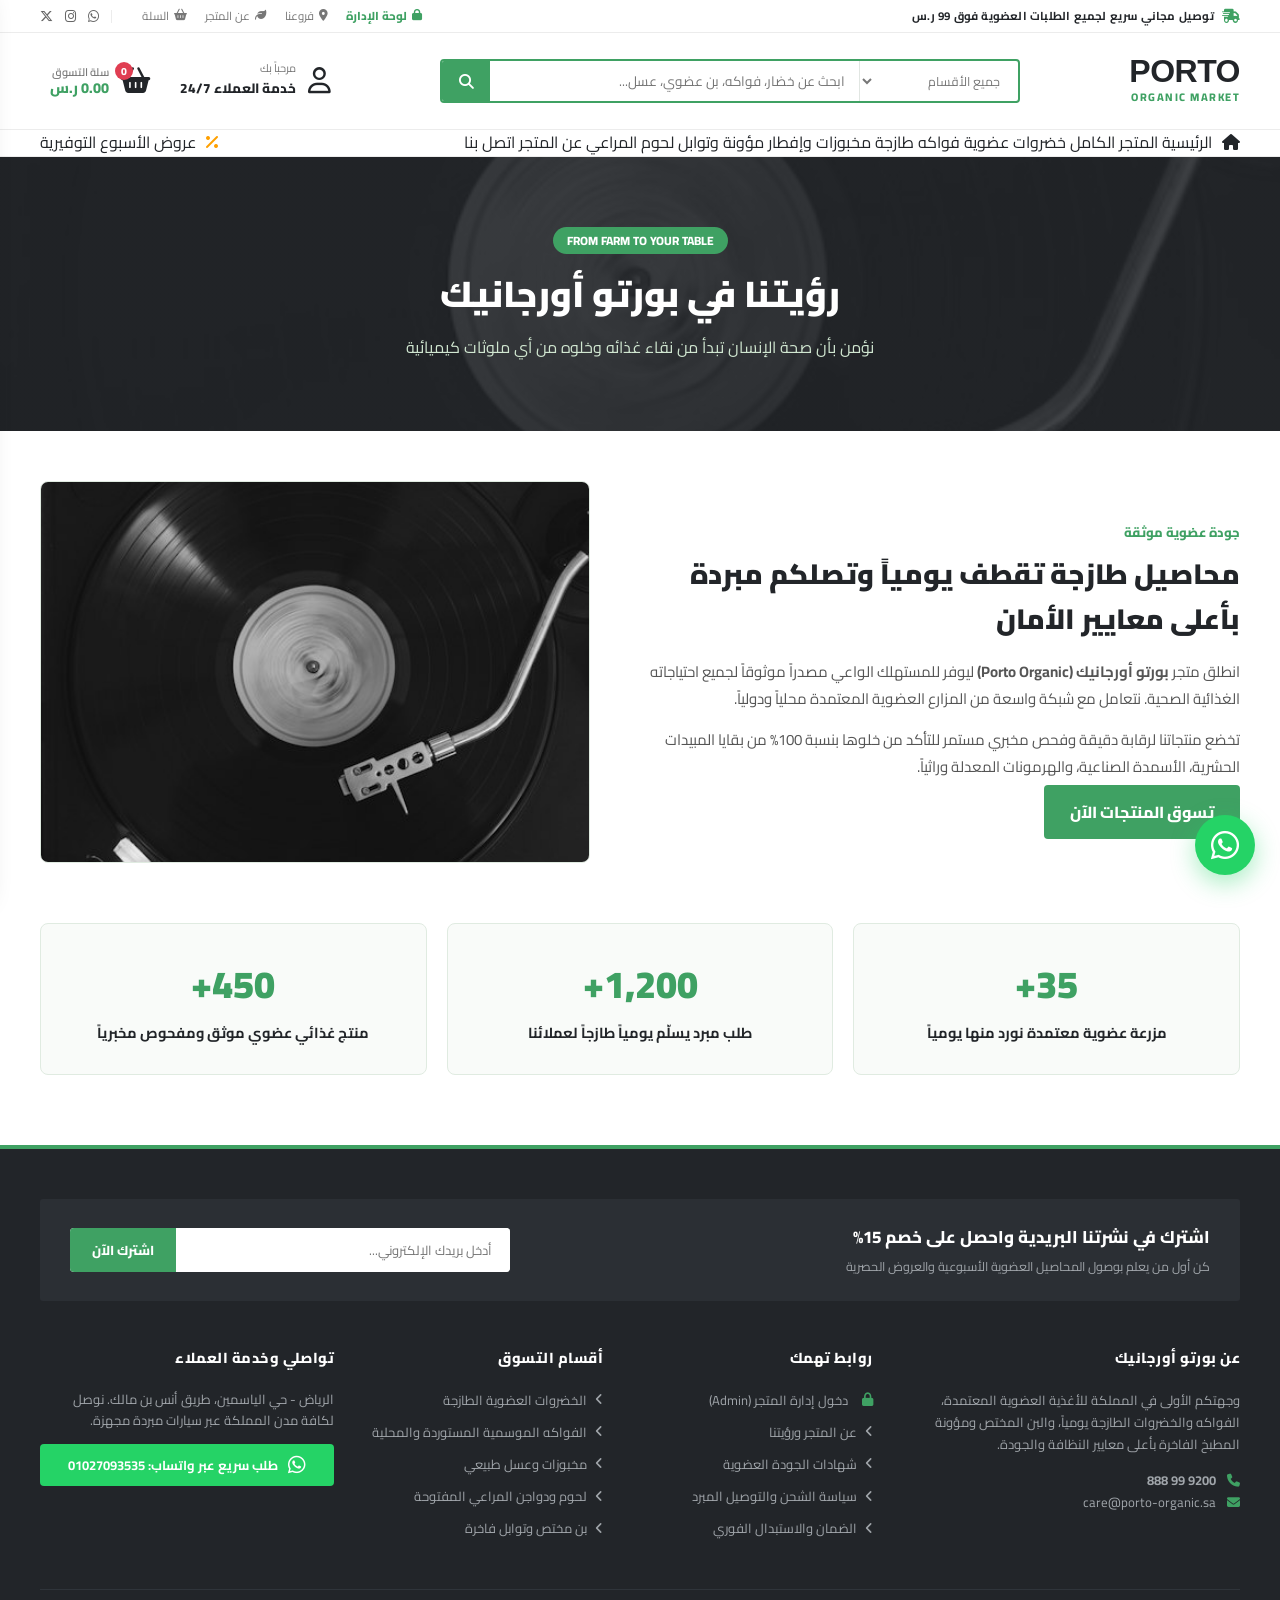
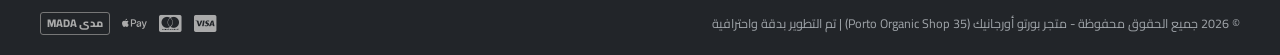
==== about.html @ 47f9bb63 "Initial commit for Porto Organic Food store & comprehensive admin dashboard" ====
<!DOCTYPE html>
<html lang="ar" dir="rtl">
<head>
    <meta charset="UTF-8">
    <meta name="viewport" content="width=device-width, initial-scale=1.0">
    <title>عن بورتو أورجانيك للأغذية الصحية | PORTO ORGANIC</title>
    <link rel="preconnect" href="https://fonts.googleapis.com">
    <link rel="preconnect" href="https://fonts.gstatic.com" crossorigin>
    <link href="https://fonts.googleapis.com/css2?family=Cairo:wght@400;600;700;800;900&display=swap" rel="stylesheet">
    <link rel="stylesheet" href="https://cdnjs.cloudflare.com/ajax/libs/font-awesome/6.5.1/css/all.min.css">
    <link rel="stylesheet" href="css/style.css">
</head>
<body>

    <!-- 1. TOP BAR -->
    <div class="porto-topbar">
        <div class="container">
            <div class="topbar-inner">
                <div class="topbar-msg">
                    <i class="fa-solid fa-truck-fast"></i>
                    <span>توصيل مجاني سريع لجميع الطلبات العضوية فوق 99 ر.س</span>
                </div>
                <div class="topbar-links">
                    <a href="admin/index.html" style="color:#3FA163; font-weight:800;"><i class="fa-solid fa-lock"></i> لوحة الإدارة</a>
                    <a href="contact.html"><i class="fa-solid fa-location-dot"></i> فروعنا</a>
                    <a href="about.html"><i class="fa-solid fa-leaf"></i> عن المتجر</a>
                    <a href="javascript:void(0)" onclick="toggleCartDrawer()"><i class="fa-solid fa-basket-shopping"></i> السلة</a>
                    <div class="topbar-socials">
                        <a href="https://wa.me/201027093535" target="_blank"><i class="fa-brands fa-whatsapp"></i></a>
                        <a href="#"><i class="fa-brands fa-instagram"></i></a>
                        <a href="#"><i class="fa-brands fa-x-twitter"></i></a>
                    </div>
                </div>
            </div>
        </div>
    </div>

    <!-- 2. MAIN HEADER -->
    <header class="porto-header">
        <div class="container">
            <div class="header-inner">
                <a href="index.html" class="header-logo">
                    <div class="logo-text-box">
                        <h1>PORTO</h1>
                        <span>ORGANIC MARKET</span>
                    </div>
                </a>

                <form class="header-search-form" action="shop.html" method="GET">
                    <select class="search-category-select" name="cat">
                        <option value="all">جميع الأقسام</option>
                        <option value="veg">الخضروات العضوية</option>
                        <option value="fruits">الفواكه الطازجة</option>
                        <option value="bakery">المخبوزات والإفطار</option>
                        <option value="cooking">المؤونة وتوابل</option>
                        <option value="meat">لحوم ودواجن المراعي</option>
                    </select>
                    <input type="text" name="q" id="searchInput" class="search-input-field" placeholder="ابحث عن خضار، فواكه، بن عضوي، عسل...">
                    <button type="submit" class="search-submit-btn"><i class="fa-solid fa-magnifying-glass"></i></button>
                </form>

                <div class="header-user-actions">
                    <div class="user-account-box" onclick="showToast('مرحباً بك في بورتو أورجانيك! خدمة العملاء: 9200 99 888')">
                        <i class="fa-regular fa-user"></i>
                        <div class="user-account-text">
                            <span>مرحباً بك</span>
                            <strong>خدمة العملاء 24/7</strong>
                        </div>
                    </div>

                    <div class="header-cart-box" onclick="toggleCartDrawer()" style="cursor:pointer;" title="عرض سلة المشتريات">
                        <div class="cart-icon-wrapper">
                            <i class="fa-solid fa-basket-shopping"></i>
                            <span class="cart-badge-count" id="headerCartCount">0</span>
                        </div>
                        <div class="cart-info-text">
                            <span class="cart-info-label">سلة التسوق</span>
                            <span class="cart-info-total" id="headerCartTotal">0.00 ر.س</span>
                        </div>
                    </div>
                </div>
            </div>
        </div>
    </header>

    <!-- 3. NAVIGATION BAR -->
    <nav class="porto-navbar">
        <div class="container">
            <div class="navbar-inner">
                <div class="nav-links-menu">
                    <a href="index.html" class="nav-item-link "><i class="fa-solid fa-house" style="margin-left:6px;"></i> الرئيسية</a>
                    <a href="shop.html" class="nav-item-link ">المتجر الكامل</a>
                    <a href="category.html?cat=veg" class="nav-item-link ">خضروات عضوية</a>
                    <a href="category.html?cat=fruits" class="nav-item-link ">فواكه طازجة</a>
                    <a href="category.html?cat=bakery" class="nav-item-link ">مخبوزات وإفطار</a>
                    <a href="category.html?cat=cooking" class="nav-item-link ">مؤونة وتوابل</a>
                    <a href="category.html?cat=meat" class="nav-item-link ">لحوم المراعي</a>
                    <a href="about.html" class="nav-item-link active">عن المتجر</a>
                    <a href="contact.html" class="nav-item-link ">اتصل بنا</a>
                </div>

                <div class="nav-special-deal">
                    <a href="shop.html?filter=deals"><i class="fa-solid fa-percent" style="margin-left:6px; color:#FFA000;"></i> عروض الأسبوع التوفيرية</a>
                </div>
            </div>
        </div>
    </nav>


    <section style="background: linear-gradient(rgba(34,37,41,0.85), rgba(34,37,41,0.85)), url('images/banner_fresh.jpg') center/cover; padding: 70px 20px; text-align: center; color: #fff; margin-bottom: 50px;">
        <div class="container">
            <span style="background:var(--porto-primary); color:#fff; padding:4px 14px; border-radius:20px; font-size:12px; font-weight:800; display:inline-block; margin-bottom:12px;">FROM FARM TO YOUR TABLE</span>
            <h1 style="font-size:36px; font-weight:900; margin-bottom:12px;">رؤيتنا في بورتو أورجانيك</h1>
            <p style="font-size:16px; color:#D1E7D1; max-width:700px; margin:0 auto;">نؤمن بأن صحة الإنسان تبدأ من نقاء غذائه وخلوه من أي ملوثات كيميائية</p>
        </div>
    </section>

    <main class="container">
        <div style="display:grid; grid-template-columns:1.1fr 1fr; gap:45px; align-items:center; margin-bottom:60px;">
            <div>
                <span style="color:var(--porto-primary); font-weight:800; font-size:13px;">جودة عضوية موثقة</span>
                <h2 style="font-size:28px; font-weight:900; color:#222529; margin:8px 0 16px;">محاصيل طازجة تقطف يومياً وتصلكم مبردة بأعلى معايير الأمان</h2>
                <p style="font-size:15px; color:#555; line-height:1.8; margin-bottom:14px;">
                    انطلق متجر <strong>بورتو أورجانيك (Porto Organic)</strong> ليوفر للمستهلك الواعي مصدراً موثوقاً لجميع احتياجاته الغذائية الصحية. نتعامل مع شبكة واسعة من المزارع العضوية المعتمدة محلياً ودولياً.
                </p>
                <p style="font-size:15px; color:#555; line-height:1.8; margin-bottom:20px;">
                    تخضع منتجاتنا لرقابة دقيقة وفحص مخبري مستمر للتأكد من خلوها بنسبة 100% من بقايا المبيدات الحشرية، الأسمدة الصناعية، والهرمونات المعدلة وراثياً.
                </p>
                <a href="shop.html" class="btn" style="background:var(--porto-primary); color:#fff; padding:12px 26px; border-radius:4px; font-weight:800; text-decoration:none;">تسوق المنتجات الآن</a>
            </div>
            <div style="border-radius:8px; overflow:hidden; border:1px solid #E0EBE1;">
                <img src="images/banner_fresh.jpg" alt="مزارع عضوية" style="width:100%; height:380px; object-fit:cover;">
            </div>
        </div>

        <div style="display:grid; grid-template-columns:repeat(3, 1fr); gap:20px; margin-bottom:70px;">
            <div style="background:#F9FBF9; border:1px solid #E0EBE1; border-radius:8px; padding:30px 20px; text-align:center;">
                <div style="font-size:38px; font-weight:900; color:var(--porto-primary); margin-bottom:6px;">35+</div>
                <div style="font-size:14.5px; font-weight:700; color:#222529;">مزرعة عضوية معتمدة نورد منها يومياً</div>
            </div>
            <div style="background:#F9FBF9; border:1px solid #E0EBE1; border-radius:8px; padding:30px 20px; text-align:center;">
                <div style="font-size:38px; font-weight:900; color:var(--porto-primary); margin-bottom:6px;">1,200+</div>
                <div style="font-size:14.5px; font-weight:700; color:#222529;">طلب مبرد يسلّم يومياً طازجاً لعملائنا</div>
            </div>
            <div style="background:#F9FBF9; border:1px solid #E0EBE1; border-radius:8px; padding:30px 20px; text-align:center;">
                <div style="font-size:38px; font-weight:900; color:var(--porto-primary); margin-bottom:6px;">450+</div>
                <div style="font-size:14.5px; font-weight:700; color:#222529;">منتج غذائي عضوي موثق ومفحوص مخبرياً</div>
            </div>
        </div>
    </main>


    <!-- 13. COMPREHENSIVE ORGANIC FOOTER -->
    <footer class="porto-footer" id="footer">
        <div class="container">
            <div class="footer-newsletter-bar">
                <div class="newsletter-text-box">
                    <h4>اشترك في نشرتنا البريدية واحصل على خصم 15%</h4>
                    <p>كن أول من يعلم بوصول المحاصيل العضوية الأسبوعية والعروض الحصرية</p>
                </div>
                <form class="newsletter-form-box" onsubmit="event.preventDefault(); subscribeNewsletter();">
                    <input type="email" id="newsletterEmail" class="newsletter-input-field" placeholder="أدخل بريدك الإلكتروني..." required>
                    <button type="submit" class="newsletter-submit-btn">اشترك الآن</button>
                </form>
            </div>

            <div class="footer-cols-grid">
                <div class="footer-col">
                    <h5>عن بورتو أورجانيك</h5>
                    <p style="margin-bottom:14px; color:#A0A5AA; line-height:1.7;">
                        وجهتكم الأولى في المملكة للأغذية العضوية المعتمدة، الفواكه والخضروات الطازجة يومياً، والبن المختص ومؤونة المطبخ الفاخرة بأعلى معايير النظافة والجودة.
                    </p>
                    <p><i class="fa-solid fa-phone" style="color:var(--porto-primary); margin-left:8px;"></i> <strong>9200 99 888</strong></p>
                    <p><i class="fa-solid fa-envelope" style="color:var(--porto-primary); margin-left:8px;"></i> care@porto-organic.sa</p>
                </div>

                <div class="footer-col">
                    <h5>روابط تهمك</h5>
                    <ul class="footer-links-list">
                        <li><a href="admin/index.html"><i class="fa-solid fa-lock" style="color:var(--porto-primary); margin-left:6px;"></i> دخول إدارة المتجر (Admin)</a></li>
                        <li><a href="about.html"><i class="fa-solid fa-angle-left"></i> عن المتجر ورؤيتنا</a></li>
                        <li><a href="about.html"><i class="fa-solid fa-angle-left"></i> شهادات الجودة العضوية</a></li>
                        <li><a href="contact.html"><i class="fa-solid fa-angle-left"></i> سياسة الشحن والتوصيل المبرد</a></li>
                        <li><a href="contact.html"><i class="fa-solid fa-angle-left"></i> الضمان والاستبدال الفوري</a></li>
                    </ul>
                </div>

                <div class="footer-col">
                    <h5>أقسام التسوق</h5>
                    <ul class="footer-links-list">
                        <li><a href="category.html?cat=veg"><i class="fa-solid fa-angle-left"></i> الخضروات العضوية الطازجة</a></li>
                        <li><a href="category.html?cat=fruits"><i class="fa-solid fa-angle-left"></i> الفواكه الموسمية المستوردة والمحلية</a></li>
                        <li><a href="category.html?cat=bakery"><i class="fa-solid fa-angle-left"></i> مخبوزات وعسل طبيعي</a></li>
                        <li><a href="category.html?cat=meat"><i class="fa-solid fa-angle-left"></i> لحوم ودواجن المراعي المفتوحة</a></li>
                        <li><a href="category.html?cat=cooking"><i class="fa-solid fa-angle-left"></i> بن مختص وتوابل فاخرة</a></li>
                    </ul>
                </div>

                <div class="footer-col">
                    <h5>تواصلي وخدمة العملاء</h5>
                    <p style="color:#A0A5AA; margin-bottom:14px; line-height:1.6;">الرياض - حي الياسمين، طريق أنس بن مالك. نوصل لكافة مدن المملكة عبر سيارات مبردة مجهزة.</p>
                    <div style="display:flex; flex-direction:column; gap:8px; margin-bottom:18px;">
                        <a href="https://wa.me/201027093535" target="_blank" style="background:#25D366; padding:10px 14px; border-radius:4px; display:flex; align-items:center; justify-content:center; gap:10px; color:#FFF; font-weight:700; text-decoration:none;">
                            <i class="fa-brands fa-whatsapp" style="font-size:20px;"></i>
                            <span>طلب سريع عبر واتساب: 01027093535</span>
                        </a>
                    </div>
                </div>
            </div>

            <div class="footer-bottom-bar">
                <p>© 2026 جميع الحقوق محفوظة - متجر بورتو أورجانيك (Porto Organic Shop 35) | تم التطوير بدقة واحترافية</p>
                <div style="display:flex; align-items:center; gap:12px; font-size:20px; color:#AAA;">
                    <i class="fa-brands fa-cc-visa" title="Visa"></i>
                    <i class="fa-brands fa-cc-mastercard" title="Mastercard"></i>
                    <i class="fa-brands fa-apple-pay" title="Apple Pay"></i>
                    <span style="font-size:11px; font-weight:800; border:1px solid #777; padding:1px 6px; border-radius:3px;">مدى MADA</span>
                </div>
            </div>
        </div>
    </footer>

    <!-- CART SLIDE-OUT DRAWER -->
    <div class="cart-drawer-overlay" id="drawerOverlay" onclick="toggleCartDrawer()"></div>
    <div class="cart-drawer-panel" id="cartDrawer">
        <div class="drawer-header">
            <h3><i class="fa-solid fa-basket-shopping" style="color:var(--porto-primary);"></i> سلة المشتريات العضوية (<span id="drawerItemsCount">0</span>)</h3>
            <button class="drawer-close-btn" onclick="toggleCartDrawer()"><i class="fa-solid fa-xmark"></i></button>
        </div>
        <div class="drawer-items-list" id="drawerItemsList"></div>
        <div class="drawer-footer-checkout">
            <div class="drawer-subtotal-box">
                <span>المجموع الفرعي:</span>
                <strong id="drawerSubtotal" style="color:var(--porto-primary); font-size:18px;">0.00 ر.س</strong>
            </div>
            <div style="font-size:12px; color:#2E7D32; background:#E8F5E9; padding:6px 10px; border-radius:4px; margin-bottom:12px; display:flex; align-items:center; gap:6px;">
                <i class="fa-solid fa-snowflake"></i>
                <span>توصيل مبرد يضمن الحفاظ على الطزاجة 100%</span>
            </div>
            <button onclick="proceedOrganicWhatsAppCheckout()" class="btn-checkout-submit" style="width:100%; background:#25D366; color:#fff; border:none; padding:12px; border-radius:4px; font-weight:800; font-size:15px; cursor:pointer; display:flex; align-items:center; justify-content:center; gap:8px;">
                <i class="fa-brands fa-whatsapp" style="font-size:20px;"></i>
                <span>إتمام الطلب عبر واتساب</span>
            </button>
            <button onclick="toggleCartDrawer()" style="width:100%; background:none; border:1px solid #CCC; color:#555; padding:8px; border-radius:4px; font-weight:700; font-size:13px; margin-top:8px; cursor:pointer;">
                متابعة التسوق
            </button>
        </div>
    </div>

    <!-- Floating WhatsApp -->
    <a href="https://wa.me/201027093535" target="_blank" class="furn-floating-whatsapp" style="position:fixed; bottom:25px; right:25px; width:60px; height:60px; background:#25D366; color:#fff; border-radius:50%; display:flex; align-items:center; justify-content:center; font-size:32px; box-shadow:0 8px 25px rgba(37,211,102,0.4); z-index:9999; text-decoration:none;" title="تواصل معنا عبر واتساب">
        <i class="fa-brands fa-whatsapp"></i>
    </a>

    <script src="js/store.js"></script>

</body>
</html>
---- css/style.css ----
:root {

            --porto-primary: #3FA163;          /* Porto 35 Signature Organic Green */

            --porto-primary-hover: #328350;

            --porto-secondary: #222529;        /* Dark Charcoal Slate */

            --porto-dark: #1E2124;

            --porto-accent: #E03E52;           /* Red discount badge & This Week border */

            --porto-badge-hot: #3FA163;        /* Fresh green badge */

            --bg-sage: #E5ECE9;                /* Porto 35 Signature Hero Background */

            --bg-light: #F4F6F5;               /* Clean grocery soft background */

            --bg-surface: #FFFFFF;

            --border-color: #E7ECE8;

            --border-dark: #2A2E33;

            --text-main: #222529;

            --text-muted: #777777;

            --text-light: #999999;

            --shadow-sm: 0 2px 8px rgba(0, 0, 0, 0.05);

            --shadow-md: 0 6px 20px rgba(0, 0, 0, 0.08);

            --shadow-lg: 0 12px 35px rgba(0, 0, 0, 0.12);

            --radius-sm: 3px;

            --radius-md: 6px;

            --radius-lg: 10px;

            --transition: all 0.25s ease-in-out;

        }



        *, *::before, *::after {

            box-sizing: border-box;

            margin: 0;

            padding: 0;

            -webkit-tap-highlight-color: transparent;

        }



        html, body {

            width: 100%;

            max-width: 100vw;

            overflow-x: hidden !important;

            position: relative;

        }



        body {

            font-family: 'Cairo', 'Poppins', -apple-system, BlinkMacSystemFont, "Segoe UI", Roboto, sans-serif;

            background-color: #FFFFFF;

            color: var(--text-main);

            direction: rtl;

            text-align: right;

            line-height: 1.6;

            padding-bottom: 60px;

        }



        @media (min-width: 992px) {

            body {

                padding-bottom: 0;

            }

        }



        a {

            color: inherit;

            text-decoration: none;

            transition: var(--transition);

        }



        ul {

            list-style: none;

        }



        img {

            max-width: 100%;

            height: auto;

            display: block;

        }



        button, input, select {

            font-family: inherit;

        }



        .container {

            width: 100%;

            max-width: 1240px;

            margin: 0 auto;

            padding: 0 20px;

        }



        /* ----------------------------------------------------

           1. TOP BAR (Porto Shop 35)

        ---------------------------------------------------- */

        .porto-topbar {

            background-color: #FFFFFF;

            border-bottom: 1px solid #ECECEC;

            font-size: 11.5px;

            color: var(--text-muted);

            padding: 7px 0;

        }



        .topbar-inner {

            display: flex;

            align-items: center;

            justify-content: space-between;

        }



        .topbar-msg {

            font-weight: 700;

            color: var(--text-main);

            display: flex;

            align-items: center;

            gap: 8px;

            letter-spacing: 0.2px;

        }



        .topbar-msg i {

            color: var(--porto-primary);

            font-size: 14px;

        }



        .topbar-links {

            display: flex;

            align-items: center;

            gap: 18px;

        }



        .topbar-links a {

            display: flex;

            align-items: center;

            gap: 5px;

            color: var(--text-muted);

        }



        .topbar-links a:hover {

            color: var(--porto-primary);

        }



        .topbar-socials {

            display: flex;

            align-items: center;

            gap: 12px;

            margin-right: 12px;

            padding-right: 12px;

            border-right: 1px solid #ECECEC;

        }



        .topbar-socials a {

            color: #666;

            font-size: 13px;

        }



        .topbar-socials a:hover {

            color: var(--porto-primary);

        }



        /* ----------------------------------------------------

           2. MAIN HEADER (Search, Logo, Cart Drawer)

        ---------------------------------------------------- */

        .porto-header {

            background-color: #FFFFFF;

            padding: 22px 0;

            position: relative;

        }



        .header-inner {

            display: flex;

            align-items: center;

            justify-content: space-between;

            gap: 25px;

        }



        .header-logo {

            display: flex;

            align-items: center;

            gap: 10px;

            text-decoration: none;

        }



        .logo-text-box h1 {

            font-family: 'Poppins', sans-serif;

            font-size: 32px;

            font-weight: 900;

            color: var(--porto-secondary);

            line-height: 1;

            letter-spacing: -0.5px;

        }



        .logo-text-box span {

            font-size: 11px;

            font-weight: 800;

            color: var(--porto-primary);

            text-transform: uppercase;

            letter-spacing: 1.5px;

            display: block;

            margin-top: 2px;

        }



        /* Search Form (Pill with Green Outline & Green Submit) */

        .header-search-form {

            flex: 1;

            max-width: 580px;

            display: flex;

            align-items: center;

            border: 2px solid var(--porto-primary);

            border-radius: 4px;

            overflow: hidden;

            background: #FFFFFF;

            height: 44px;

        }



        .search-category-select {

            border: none;

            background: transparent;

            padding: 0 14px;

            font-size: 12.5px;

            color: var(--text-muted);

            outline: none;

            cursor: pointer;

            border-left: 1px solid #E1E6E2;

            height: 100%;

        }



        .search-input-field {

            flex: 1;

            border: none;

            outline: none;

            padding: 0 14px;

            font-size: 13.5px;

            color: var(--text-main);

            height: 100%;

        }



        .search-submit-btn {

            background-color: var(--porto-primary);

            border: none;

            outline: none;

            color: #FFFFFF;

            width: 48px;

            height: 100%;

            cursor: pointer;

            display: flex;

            align-items: center;

            justify-content: center;

            font-size: 15px;

            transition: var(--transition);

        }



        .search-submit-btn:hover {

            background-color: var(--porto-primary-hover);

        }



        .header-user-actions {

            display: flex;

            align-items: center;

            gap: 20px;

        }



        .user-account-box {

            display: flex;

            align-items: center;

            gap: 12px;

            text-align: right;

            cursor: pointer;

        }



        .user-account-box i {

            font-size: 26px;

            color: var(--porto-secondary);

        }



        .user-account-text span {

            display: block;

            font-size: 11px;

            color: var(--text-muted);

            line-height: 1.2;

        }



        .user-account-text strong {

            font-size: 13.5px;

            font-weight: 800;

            color: var(--porto-secondary);

        }



        .header-cart-box {

            display: flex;

            align-items: center;

            gap: 12px;

            cursor: pointer;

            padding: 6px 10px;

            border-radius: 6px;

            transition: var(--transition);

        }



        .header-cart-box:hover {

            background-color: #F8FAF9;

        }



        .cart-icon-wrapper {

            position: relative;

            display: flex;

            align-items: center;

            justify-content: center;

        }



        .cart-icon-wrapper i {

            font-size: 26px;

            color: var(--porto-secondary);

        }



        .cart-badge-count {

            position: absolute;

            top: -6px;

            left: -6px;

            background: var(--porto-accent);

            color: #FFFFFF;

            font-size: 10.5px;

            font-weight: 800;

            min-width: 18px;

            height: 18px;

            border-radius: 9px;

            display: flex;

            align-items: center;

            justify-content: center;

            padding: 0 4px;

            line-height: 1;

        }



        .cart-info-text {

            display: flex;

            flex-direction: column;

            text-align: right;

            line-height: 1.2;

        }



        .cart-info-label {

            font-size: 11px;

            color: var(--text-muted);

            font-weight: 600;

        }



        .cart-info-total {

            font-size: 14.5px;

            font-weight: 800;

            color: var(--porto-primary);

            font-family: 'Poppins', 'Cairo', sans-serif;

        }



        /* ----------------------------------------------------

           3. NAVIGATION BAR (Porto Shop 35)

        ---------------------------------------------------- */

        .porto-navbar {

            background-color: #FFFFFF;

            border-top: 1px solid #ECECEC;

            border-bottom: 1px solid #ECECEC;

            position: relative;

            z-index: 100;

        }



        .navbar-inner {

            display: flex;

            align-items: center;

            justify-content: space-between;

        }



        /* All Departments Dropdown Button */

        .dept-dropdown-wrapper {

            position: relative;

        }



        .dept-btn {

            background-color: var(--porto-primary);

            color: #FFFFFF;

            padding: 13px 22px;

            font-weight: 800;

            font-size: 14px;

            display: flex;

            align-items: center;

            gap: 12px;

            cursor: pointer;

            border: none;

            outline: none;

            transition: var(--transition);

        }



        .dept-btn:hover {

            background-color: var(--porto-primary-hover);

        }



        .dept-btn i.fa-bars {

            font-size: 16px;

        }



        .dept-menu {

            position: absolute;

            top: 100%;

            right: 0;

            width: 250px;

            background: #FFFFFF;

            border: 1px solid #E5E5E5;

            box-shadow: 0 10px 25px rgba(0,0,0,0.1);

            display: none;

            flex-direction: column;

            z-index: 200;

        }



        .dept-dropdown-wrapper:hover .dept-menu {

            display: flex;

        }



        .dept-menu a {

            display: flex;

            align-items: center;

            justify-content: space-between;

            padding: 11px 18px;

            font-size: 13.5px;

            font-weight: 700;

            color: var(--porto-secondary);

            border-bottom: 1px solid #F5F5F5;

        }



        .dept-menu a:hover {

            background-color: #F8FAF9;

            color: var(--porto-primary);

            padding-right: 22px;

        }



        .nav-links-list {

            display: flex;

            align-items: center;

            gap: 28px;

        }



        .nav-links-list a {

            font-size: 13.5px;

            font-weight: 700;

            color: var(--porto-secondary);

            padding: 14px 0;

            display: inline-block;

            position: relative;

        }



        .nav-links-list a:hover,

        .nav-links-list a.active {

            color: var(--porto-primary);

        }



        .special-offers-link {

            display: flex;

            align-items: center;

            gap: 8px;

            font-weight: 800;

            font-size: 13.5px;

            color: var(--porto-secondary);

            padding: 14px 0;

        }



        .special-offers-link i {

            color: var(--porto-primary);

            font-size: 17px;

        }



        .special-offers-link:hover {

            color: var(--porto-primary);

        }



        /* ----------------------------------------------------

           4. HERO BANNER (Block 1 - Sage Background & Organic Coffee)

        ---------------------------------------------------- */

        .porto-hero-section {

            background-color: var(--bg-sage);

            position: relative;

            overflow: hidden;

            padding: 50px 0 60px;

        }



        .hero-inner {

            display: flex;

            align-items: center;

            justify-content: space-between;

            gap: 40px;

        }



        .hero-content-col {

            flex: 1;

            max-width: 580px;

            z-index: 2;

        }



        .hero-badge-pill {

            display: inline-flex;

            align-items: center;

            gap: 6px;

            background: rgba(63, 161, 99, 0.15);

            color: var(--porto-primary);

            padding: 6px 14px;

            border-radius: 20px;

            font-size: 12px;

            font-weight: 800;

            text-transform: uppercase;

            letter-spacing: 0.5px;

            margin-bottom: 18px;

        }



        .hero-title {

            font-size: 46px;

            font-weight: 900;

            color: var(--porto-secondary);

            line-height: 1.15;

            margin-bottom: 16px;

        }



        .hero-title span {

            color: var(--porto-primary);

        }



        .hero-subtitle {

            font-size: 16px;

            color: #555555;

            line-height: 1.6;

            margin-bottom: 28px;

        }



        .hero-cta-group {

            display: flex;

            align-items: center;

            gap: 16px;

            flex-wrap: wrap;

        }



        .hero-price-badge {

            background-color: var(--porto-accent);

            color: #FFFFFF;

            padding: 8px 18px;

            border-radius: var(--radius-sm);

            display: inline-flex;

            flex-direction: column;

            justify-content: center;

            box-shadow: 0 4px 14px rgba(224, 62, 82, 0.35);

        }



        .hero-price-badge .price-label {

            font-size: 10px;

            font-weight: 700;

            text-transform: uppercase;

            letter-spacing: 0.8px;

            line-height: 1;

            opacity: 0.9;

        }



        .hero-price-badge .price-val {

            font-size: 22px;

            font-weight: 900;

            font-family: 'Poppins', 'Cairo', sans-serif;

            line-height: 1.2;

        }



        .hero-btn-shop {

            background-color: var(--porto-primary);

            color: #FFFFFF;

            padding: 13px 30px;

            font-size: 14px;

            font-weight: 800;

            letter-spacing: 0.5px;

            border-radius: var(--radius-sm);

            display: inline-flex;

            align-items: center;

            gap: 10px;

            transition: var(--transition);

            box-shadow: 0 4px 15px rgba(63, 161, 99, 0.3);

        }



        .hero-btn-shop:hover {

            background-color: var(--porto-primary-hover);

            transform: translateY(-2px);

            box-shadow: 0 6px 20px rgba(63, 161, 99, 0.4);

        }



        .hero-media-col {

            flex: 1;

            display: flex;

            align-items: center;

            justify-content: center;

            position: relative;

        }



        .hero-main-img {

            max-height: 480px;

            object-fit: contain;

            filter: drop-shadow(0 15px 30px rgba(0,0,0,0.12));

            animation: floatHero 4s ease-in-out infinite alternate;

        }



        @keyframes floatHero {

            0% { transform: translateY(0); }

            100% { transform: translateY(-8px); }

        }



        /* ----------------------------------------------------

           5. FLOATING FEATURE BADGES (4 Cards)

        ---------------------------------------------------- */

        .features-section {

            background: #FFFFFF;

            padding: 25px 0;

            border-bottom: 1px solid #ECECEC;

        }



        .features-grid {

            display: grid;

            grid-template-columns: repeat(4, 1fr);

            gap: 20px;

        }



        .feature-card {

            display: flex;

            align-items: center;

            gap: 16px;

            padding: 10px 15px;

        }



        .feature-icon-box {

            width: 48px;

            height: 48px;

            border-radius: 50%;

            border: 2px solid var(--porto-primary);

            display: flex;

            align-items: center;

            justify-content: center;

            color: var(--porto-primary);

            font-size: 20px;

            flex-shrink: 0;

        }



        .feature-text-box h4 {

            font-size: 13.5px;

            font-weight: 800;

            color: var(--porto-secondary);

            margin-bottom: 2px;

            text-transform: uppercase;

            letter-spacing: 0.3px;

        }



        .feature-text-box p {

            font-size: 12px;

            color: var(--text-muted);

            margin: 0;

        }



        /* ----------------------------------------------------

           6. POPULAR DEPARTMENTS (4 Large Category Cards)

        ---------------------------------------------------- */

        .departments-section {

            padding: 45px 0 35px;

            background: #FFFFFF;

        }



        .section-header-block {

            margin-bottom: 24px;

        }



        .section-title {

            font-size: 22px;

            font-weight: 800;

            color: var(--porto-secondary);

            margin-bottom: 4px;

        }



        .section-subtitle {

            font-size: 13px;

            color: var(--text-muted);

        }



        .departments-grid {

            display: grid;

            grid-template-columns: repeat(4, 1fr);

            gap: 20px;

        }



        .dept-card {

            background: #FFFFFF;

            border: 1px solid #EBEBEB;

            border-radius: var(--radius-sm);

            padding: 20px;

            display: flex;

            align-items: center;

            justify-content: space-between;

            gap: 15px;

            transition: var(--transition);

            cursor: pointer;

            overflow: hidden;

        }



        .dept-card:hover {

            border-color: var(--porto-primary);

            box-shadow: 0 8px 20px rgba(0,0,0,0.06);

            transform: translateY(-3px);

        }



        .dept-card-text h3 {

            font-size: 16px;

            font-weight: 800;

            color: var(--porto-secondary);

            margin-bottom: 4px;

            transition: var(--transition);

        }



        .dept-card:hover .dept-card-text h3 {

            color: var(--porto-primary);

        }



        .dept-card-text span {

            font-size: 12px;

            color: var(--text-muted);

        }



        .dept-card-img-box {

            width: 90px;

            height: 90px;

            flex-shrink: 0;

            display: flex;

            align-items: center;

            justify-content: center;

        }



        .dept-card-img-box img {

            max-width: 100%;

            max-height: 100%;

            object-fit: contain;

            transition: var(--transition);

        }



        .dept-card:hover .dept-card-img-box img {

            transform: scale(1.08);

        }



        /* ----------------------------------------------------

           7. MOST POPULAR PRODUCTS (6 Columns with Tab Filter)

        ---------------------------------------------------- */

        .products-section {

            padding: 35px 0 45px;

            background: #FFFFFF;

        }



        .tabs-header-wrapper {

            display: flex;

            align-items: center;

            justify-content: space-between;

            flex-wrap: wrap;

            gap: 15px;

            margin-bottom: 28px;

            border-bottom: 1px solid #ECECEC;

            padding-bottom: 14px;

        }



        .filter-tabs-list {

            display: flex;

            align-items: center;

            gap: 8px;

            flex-wrap: wrap;

        }



        .filter-tab-btn {

            background: transparent;

            border: 1px solid #E5E5E5;

            padding: 6px 16px;

            border-radius: var(--radius-sm);

            font-size: 13px;

            font-weight: 700;

            color: var(--text-muted);

            cursor: pointer;

            transition: var(--transition);

        }



        .filter-tab-btn:hover,

        .filter-tab-btn.active {

            background: var(--porto-primary);

            color: #FFFFFF;

            border-color: var(--porto-primary);

        }



        .products-grid-6col {

            display: grid;

            grid-template-columns: repeat(6, 1fr);

            gap: 18px;

        }



        .product-card {

            background: #FFFFFF;

            border: 1px solid #EBEBEB;

            border-radius: var(--radius-sm);

            padding: 16px 12px;

            display: flex;

            flex-direction: column;

            text-align: center;

            position: relative;

            transition: var(--transition);

        }



        .product-card:hover {

            border-color: #D5D5D5;

            box-shadow: 0 10px 25px rgba(0,0,0,0.08);

        }



        .product-badge-discount {

            position: absolute;

            top: 10px;

            right: 10px;

            background: var(--porto-accent);

            color: #FFFFFF;

            font-size: 11px;

            font-weight: 800;

            padding: 3px 7px;

            border-radius: 3px;

            z-index: 2;

        }



        .product-img-box {

            width: 100%;

            height: 155px;

            display: flex;

            align-items: center;

            justify-content: center;

            margin-bottom: 14px;

            position: relative;

            overflow: hidden;

        }



        .product-img-box img {

            max-width: 100%;

            max-height: 100%;

            object-fit: contain;

            transition: var(--transition);

        }



        .product-card:hover .product-img-box img {

            transform: scale(1.06);

        }



        .product-cat-name {

            font-size: 10.5px;

            text-transform: uppercase;

            color: var(--text-muted);

            letter-spacing: 0.5px;

            margin-bottom: 4px;

        }



        .product-item-title {

            font-size: 13.5px;

            font-weight: 700;

            color: var(--porto-secondary);

            margin-bottom: 6px;

            line-height: 1.35;

            height: 36px;

            overflow: hidden;

            display: -webkit-box;

            -webkit-line-clamp: 2;

            -webkit-box-orient: vertical;

        }



        .product-item-title a:hover {

            color: var(--porto-primary);

        }



        .product-rating-stars {

            color: #FFB800;

            font-size: 11px;

            margin-bottom: 8px;

        }



        .product-prices-wrap {

            display: flex;

            align-items: center;

            justify-content: center;

            gap: 8px;

            font-family: 'Poppins', 'Cairo', sans-serif;

            margin-bottom: 12px;

        }



        .price-old {

            font-size: 12px;

            color: var(--text-light);

            text-decoration: line-through;

        }



        .price-current {

            font-size: 15px;

            font-weight: 800;

            color: var(--porto-primary);

        }



        .btn-add-cart-mini {

            background-color: #F4F6F5;

            color: var(--porto-secondary);

            border: 1px solid #E1E6E2;

            padding: 8px;

            border-radius: var(--radius-sm);

            font-size: 12.5px;

            font-weight: 700;

            cursor: pointer;

            transition: var(--transition);

            display: flex;

            align-items: center;

            justify-content: center;

            gap: 6px;

            margin-top: auto;

        }



        .btn-add-cart-mini:hover {

            background-color: var(--porto-primary);

            color: #FFFFFF;

            border-color: var(--porto-primary);

        }



        /* ----------------------------------------------------

           8. THIS WEEK'S SPECIALS (Red Bordered Container)

        ---------------------------------------------------- */

        .weekly-specials-section {

            padding: 20px 0 45px;

            background: #FFFFFF;

        }



        .weekly-specials-box {

            border: 2px solid var(--porto-accent);

            border-radius: var(--radius-sm);

            padding: 24px 20px 28px;

            position: relative;

        }



        .specials-box-header {

            margin-bottom: 22px;

            text-align: right;

        }



        .specials-box-header h2 {

            font-size: 22px;

            font-weight: 900;

            color: var(--porto-accent);

            display: flex;

            align-items: center;

            gap: 10px;

        }



        .specials-box-header p {

            font-size: 13px;

            color: var(--text-muted);

            margin-top: 2px;

        }



        /* ----------------------------------------------------

           9. DUAL PROMO BANNERS (Coffee & Strawberry Jam)

        ---------------------------------------------------- */

        .promo-banners-section {

            padding: 20px 0 50px;

            background: #FFFFFF;

        }



        .promo-banners-grid {

            display: grid;

            grid-template-columns: 1fr 1fr;

            gap: 25px;

        }



        .promo-banner-card {

            border-radius: var(--radius-sm);

            padding: 35px 30px;

            display: flex;

            align-items: center;

            justify-content: space-between;

            position: relative;

            overflow: hidden;

            min-height: 220px;

        }



        .promo-card-coffee {

            background: linear-gradient(135deg, #D4DFD9 0%, #E6EFEA 100%);

        }



        .promo-card-jam {

            background: linear-gradient(135deg, #D5A79E 0%, #EAD4CF 100%);

        }



        .promo-text-content {

            flex: 1;

            z-index: 2;

        }



        .promo-text-content .promo-tag {

            font-size: 11.5px;

            font-weight: 800;

            text-transform: uppercase;

            letter-spacing: 1px;

            color: #555;

            display: block;

            margin-bottom: 6px;

        }



        .promo-text-content h3 {

            font-size: 28px;

            font-weight: 900;

            color: var(--porto-secondary);

            line-height: 1.2;

            margin-bottom: 6px;

        }



        .promo-text-content .promo-sub {

            font-size: 15px;

            font-weight: 700;

            color: #333;

            letter-spacing: 0.5px;

            margin-bottom: 18px;

            display: block;

        }



        .promo-btn {

            display: inline-flex;

            align-items: center;

            gap: 8px;

            background: var(--porto-secondary);

            color: #FFFFFF;

            padding: 10px 22px;

            border-radius: var(--radius-sm);

            font-size: 12.5px;

            font-weight: 800;

            transition: var(--transition);

        }



        .promo-btn:hover {

            background: var(--porto-primary);

            transform: translateY(-2px);

        }



        .promo-img-wrapper {

            width: 170px;

            height: 170px;

            display: flex;

            align-items: center;

            justify-content: center;

            position: relative;

        }



        .promo-img-wrapper img {

            max-width: 100%;

            max-height: 100%;

            object-fit: contain;

            filter: drop-shadow(0 10px 15px rgba(0,0,0,0.15));

            transition: var(--transition);

        }



        .promo-banner-card:hover .promo-img-wrapper img {

            transform: scale(1.08) rotate(-3deg);

        }



        /* ----------------------------------------------------

           10. SPECIAL OFFERS & DEAL OF THE DAY (Timer + 8 Products)

        ---------------------------------------------------- */

        .special-offers-section {

            padding: 20px 0 50px;

            background: #FFFFFF;

        }



        .special-offers-layout {

            display: grid;

            grid-template-columns: 320px 1fr;

            gap: 25px;

        }



        .deal-card-big {

            border: 2px solid var(--porto-primary);

            border-radius: var(--radius-sm);

            padding: 24px 20px;

            display: flex;

            flex-direction: column;

            text-align: center;

            background: #FFFFFF;

            position: relative;

        }



        .deal-countdown-box {

            background: #F4F6F5;

            padding: 10px 8px;

            border-radius: 4px;

            margin-bottom: 18px;

            text-align: center;

        }



        .deal-countdown-title {

            font-size: 10.5px;

            font-weight: 800;

            color: var(--text-muted);

            letter-spacing: 0.8px;

            text-transform: uppercase;

            margin-bottom: 4px;

        }



        .countdown-digits {

            display: flex;

            align-items: center;

            justify-content: center;

            gap: 6px;

            font-family: 'Poppins', sans-serif;

            font-weight: 800;

            font-size: 16px;

            color: var(--porto-accent);

        }



        .deal-big-img-box {

            width: 100%;

            height: 220px;

            display: flex;

            align-items: center;

            justify-content: center;

            margin-bottom: 16px;

            position: relative;

        }



        .deal-big-img-box img {

            max-width: 100%;

            max-height: 100%;

            object-fit: contain;

            transition: var(--transition);

        }



        .deal-card-big:hover .deal-big-img-box img {

            transform: scale(1.05);

        }



        .deal-cat-tag {

            font-size: 11px;

            text-transform: uppercase;

            color: var(--text-muted);

            margin-bottom: 4px;

        }



        .deal-title {

            font-size: 17px;

            font-weight: 800;

            color: var(--porto-secondary);

            margin-bottom: 8px;

        }



        .deal-prices {

            display: flex;

            align-items: center;

            justify-content: center;

            gap: 10px;

            font-family: 'Poppins', 'Cairo', sans-serif;

            margin-bottom: 14px;

        }



        .deal-prices .old {

            font-size: 14px;

            color: var(--text-light);

            text-decoration: line-through;

        }



        .deal-prices .now {

            font-size: 20px;

            font-weight: 900;

            color: var(--porto-accent);

        }



        .deal-stock-meta {

            font-size: 12px;

            color: var(--text-muted);

            margin-bottom: 16px;

            display: flex;

            justify-content: space-between;

        }



        .deal-stock-meta strong {

            color: var(--porto-primary);

        }



        .btn-add-deal {

            background-color: var(--porto-primary);

            color: #FFFFFF;

            border: none;

            padding: 12px;

            border-radius: var(--radius-sm);

            font-size: 14px;

            font-weight: 800;

            cursor: pointer;

            display: flex;

            align-items: center;

            justify-content: center;

            gap: 8px;

            transition: var(--transition);

            margin-top: auto;

        }



        .btn-add-deal:hover {

            background-color: var(--porto-primary-hover);

        }



        .offers-grid-8col {

            display: grid;

            grid-template-columns: repeat(4, 1fr);

            gap: 18px;

        }



        /* ----------------------------------------------------

           11. TRUSTED BRANDS LOGOS

        ---------------------------------------------------- */

        .brands-section {

            padding: 40px 0;

            background: #FFFFFF;

            border-top: 1px solid #ECECEC;

            border-bottom: 1px solid #ECECEC;

        }



        .brands-row {

            display: flex;

            align-items: center;

            justify-content: space-around;

            flex-wrap: wrap;

            gap: 30px;

            opacity: 0.65;

            filter: grayscale(100%);

            transition: var(--transition);

        }



        .brands-row:hover {

            opacity: 0.95;

            filter: grayscale(0%);

        }



        .brand-logo-item {

            font-family: 'Poppins', sans-serif;

            font-size: 22px;

            font-weight: 900;

            letter-spacing: -0.5px;

            color: var(--porto-secondary);

            display: flex;

            align-items: center;

            gap: 8px;

        }



        /* ----------------------------------------------------

           12. GOURMET RECIPES & BLOG CARDS

        ---------------------------------------------------- */

        .recipes-section {

            padding: 50px 0;

            background: #FFFFFF;

        }



        .recipes-grid {

            display: grid;

            grid-template-columns: 1fr 1fr;

            gap: 30px;

        }



        .recipe-card {

            background: #FFFFFF;

            border: 1px solid #EBEBEB;

            border-radius: var(--radius-sm);

            overflow: hidden;

            display: flex;

            flex-direction: column;

            transition: var(--transition);

        }



        .recipe-card:hover {

            box-shadow: 0 10px 25px rgba(0,0,0,0.08);

            transform: translateY(-3px);

        }



        .recipe-img-box {

            width: 100%;

            height: 260px;

            overflow: hidden;

            background: #F8FAF9;

        }



        .recipe-img-box img {

            width: 100%;

            height: 100%;

            object-fit: cover;

            transition: var(--transition);

        }



        .recipe-card:hover .recipe-img-box img {

            transform: scale(1.05);

        }



        .recipe-body {

            padding: 22px 24px;

        }



        .recipe-cat-tag {

            font-size: 11.5px;

            font-weight: 800;

            color: var(--porto-primary);

            text-transform: uppercase;

            letter-spacing: 0.5px;

            display: block;

            margin-bottom: 6px;

        }



        .recipe-title {

            font-size: 20px;

            font-weight: 800;

            color: var(--porto-secondary);

            margin-bottom: 8px;

            line-height: 1.3;

        }



        .recipe-desc {

            font-size: 13.5px;

            color: var(--text-muted);

            line-height: 1.6;

            margin-bottom: 14px;

        }



        .recipe-link {

            font-size: 13px;

            font-weight: 800;

            color: var(--porto-primary);

            display: inline-flex;

            align-items: center;

            gap: 6px;

        }



        .recipe-link:hover {

            gap: 10px;

        }



        /* ----------------------------------------------------

           13. COMPREHENSIVE ORGANIC FOOTER

        ---------------------------------------------------- */

        .porto-footer {

            background-color: #222529;

            color: #A0A5AA;

            font-size: 13px;

            line-height: 1.7;

            padding: 50px 0 20px;

            border-top: 4px solid var(--porto-primary);

        }



        .footer-newsletter-bar {

            background-color: #2B2F34;

            border-radius: var(--radius-sm);

            padding: 24px 30px;

            margin-bottom: 45px;

            display: flex;

            align-items: center;

            justify-content: space-between;

            flex-wrap: wrap;

            gap: 20px;

        }



        .newsletter-text-box h4 {

            color: #FFFFFF;

            font-size: 17px;

            font-weight: 800;

            margin-bottom: 4px;

        }



        .newsletter-text-box p {

            color: #A0A5AA;

            font-size: 12.5px;

            margin: 0;

        }



        .newsletter-form-box {

            display: flex;

            align-items: center;

            flex: 1;

            max-width: 440px;

            border-radius: 4px;

            overflow: hidden;

            background: #FFFFFF;

        }



        .newsletter-input-field {

            flex: 1;

            border: none;

            outline: none;

            padding: 10px 18px;

            font-size: 13px;

            color: var(--text-main);

        }



        .newsletter-submit-btn {

            background: var(--porto-primary);

            color: #FFFFFF;

            border: none;

            padding: 10px 22px;

            font-weight: 800;

            font-size: 13px;

            cursor: pointer;

            transition: var(--transition);

        }



        .newsletter-submit-btn:hover {

            background: var(--porto-primary-hover);

        }



        .footer-cols-grid {

            display: grid;

            grid-template-columns: 1.4fr 1fr 1fr 1.2fr;

            gap: 24px;

            margin-bottom: 40px;

        }



        .footer-col h5 {

            color: #FFFFFF;

            font-size: 14.5px;

            font-weight: 800;

            margin-bottom: 18px;

            text-transform: uppercase;

            letter-spacing: 0.5px;

        }



        .footer-links-list li {

            margin-bottom: 10px;

        }



        .footer-links-list a {

            color: #A0A5AA;

            display: flex;

            align-items: center;

            gap: 8px;

            transition: var(--transition);

        }



        .footer-links-list a:hover {

            color: #FFFFFF;

            padding-right: 4px;

        }



        .footer-bottom-bar {

            border-top: 1px solid #2F343A;

            padding-top: 22px;

            display: flex;

            align-items: center;

            justify-content: space-between;

            flex-wrap: wrap;

            gap: 15px;

            font-size: 12.5px;

        }



        /* ----------------------------------------------------

           14. CART DRAWER & TOAST NOTIFICATION

        ---------------------------------------------------- */

        .cart-drawer-overlay {

            position: fixed;

            top: 0;

            left: 0;

            width: 100vw;

            height: 100vh;

            background: rgba(0, 0, 0, 0.5);

            z-index: 999;

            opacity: 0;

            visibility: hidden;

            transition: var(--transition);

        }



        .cart-drawer-overlay.active {

            opacity: 1;

            visibility: visible;

        }



        .cart-drawer-panel {

            position: fixed;

            top: 0;

            left: -400px;

            width: 380px;

            max-width: 90vw;

            height: 100vh;

            background: #FFFFFF;

            z-index: 1000;

            box-shadow: 5px 0 25px rgba(0,0,0,0.2);

            display: flex;

            flex-direction: column;

            transition: left 0.3s ease-in-out;

        }



        .cart-drawer-panel.active {

            left: 0;

        }



        .drawer-header {

            padding: 18px 20px;

            background: var(--porto-secondary);

            color: #FFFFFF;

            display: flex;

            align-items: center;

            justify-content: space-between;

        }



        .drawer-header h3 {

            font-size: 16px;

            font-weight: 800;

            display: flex;

            align-items: center;

            gap: 8px;

        }



        .drawer-close-btn {

            background: transparent;

            border: none;

            color: #FFFFFF;

            font-size: 20px;

            cursor: pointer;

        }



        .drawer-items-list {

            flex: 1;

            overflow-y: auto;

            padding: 20px;

        }



        .drawer-item-row {

            display: flex;

            align-items: center;

            gap: 14px;

            padding-bottom: 14px;

            margin-bottom: 14px;

            border-bottom: 1px solid #ECECEC;

        }



        .drawer-item-img {

            width: 60px;

            height: 60px;

            object-fit: contain;

            border: 1px solid #EEE;

            border-radius: 4px;

            padding: 4px;

        }



        .drawer-item-info {

            flex: 1;

        }



        .drawer-item-title {

            font-size: 13px;

            font-weight: 700;

            color: var(--porto-secondary);

            line-height: 1.3;

            margin-bottom: 4px;

        }



        .drawer-item-price {

            font-size: 13.5px;

            font-weight: 800;

            color: var(--porto-primary);

        }



        .drawer-remove-btn {

            background: transparent;

            border: none;

            color: #999;

            cursor: pointer;

            font-size: 15px;

            padding: 4px;

        }



        .drawer-remove-btn:hover {

            color: var(--porto-accent);

        }



        .drawer-footer {

            padding: 20px;

            border-top: 1px solid #ECECEC;

            background: #FBFBFB;

        }



        .drawer-subtotal-row {

            display: flex;

            align-items: center;

            justify-content: space-between;

            font-size: 15px;

            font-weight: 800;

            margin-bottom: 16px;

        }



        .drawer-subtotal-val {

            font-size: 18px;

            color: var(--porto-primary);

        }



        .btn-checkout-drawer {

            width: 100%;

            background: var(--porto-primary);

            color: #FFFFFF;

            border: none;

            padding: 13px;

            border-radius: 4px;

            font-size: 14px;

            font-weight: 800;

            cursor: pointer;

            transition: var(--transition);

        }



        .btn-checkout-drawer:hover {

            background: var(--porto-primary-hover);

        }



        /* Toast notification */

        .toast-notify {

            position: fixed;

            bottom: 25px;

            right: 25px;

            background: var(--porto-secondary);

            color: #FFFFFF;

            padding: 12px 22px;

            border-radius: 4px;

            box-shadow: 0 8px 25px rgba(0,0,0,0.2);

            font-size: 13.5px;

            font-weight: 700;

            display: flex;

            align-items: center;

            gap: 10px;

            z-index: 10000;

            transform: translateY(100px);

            opacity: 0;

            transition: all 0.3s ease;

            pointer-events: none;

        }



        .toast-notify.show {

            transform: translateY(0);

            opacity: 1;

        }



        .toast-notify i {

            color: var(--porto-primary);

            font-size: 17px;

        }



        /* ----------------------------------------------------

           15. MOBILE NAVIGATION & RESPONSIVE BREAKPOINTS

        ---------------------------------------------------- */

        .mobile-header-bar {

            display: none;

            background: #FFFFFF;

            padding: 12px 15px;

            border-bottom: 1px solid #ECECEC;

            align-items: center;

            justify-content: space-between;

        }



        .mobile-bottom-nav {

            display: none;

            position: fixed;

            bottom: 0;

            left: 0;

            width: 100%;

            background: #FFFFFF;

            border-top: 1px solid #ECECEC;

            box-shadow: 0 -2px 10px rgba(0,0,0,0.06);

            z-index: 900;

            padding: 8px 0;

        }



        .mob-nav-grid {

            display: grid;

            grid-template-columns: repeat(4, 1fr);

            text-align: center;

        }



        .mob-nav-item {

            display: flex;

            flex-direction: column;

            align-items: center;

            gap: 3px;

            font-size: 11px;

            font-weight: 700;

            color: var(--text-muted);

            position: relative;

        }



        .mob-nav-item i {

            font-size: 18px;

        }



        .mob-nav-item.active,

        .mob-nav-item:hover {

            color: var(--porto-primary);

        }



        @media (max-width: 991px) {

            .porto-topbar,

            .porto-header,

            .porto-navbar {

                display: none;

            }



            .mobile-header-bar,

            .mobile-bottom-nav {

                display: flex;

            }



            .features-grid {

                grid-template-columns: repeat(2, 1fr);

            }



            .departments-grid {

                grid-template-columns: repeat(2, 1fr);

            }



            .products-grid-6col {

                grid-template-columns: repeat(3, 1fr);

            }



            .special-offers-layout {

                grid-template-columns: 1fr;

            }



            .offers-grid-8col {

                grid-template-columns: repeat(3, 1fr);

            }



            .footer-cols-grid {

                grid-template-columns: 1fr 1fr;

            }



            .hero-inner {

                flex-direction: column-reverse;

                text-align: center;

                padding-top: 10px;

            }



            .hero-content-col {

                max-width: 100%;

            }



            .hero-cta-group {

                justify-content: center;

            }



            .hero-main-img {

                max-height: 300px;

            }

        }



        @media (max-width: 600px) {

            .features-grid {

                grid-template-columns: 1fr;

            }



            .departments-grid {

                grid-template-columns: 1fr;

            }



            .products-grid-6col {

                grid-template-columns: repeat(2, 1fr);

            }



            .promo-banners-grid {

                grid-template-columns: 1fr;

            }



            .offers-grid-8col {

                grid-template-columns: repeat(2, 1fr);

            }



            .recipes-grid {

                grid-template-columns: 1fr;

            }



            .footer-cols-grid {

                grid-template-columns: 1fr;

            }



            .hero-title {

                font-size: 32px;

            }

        }
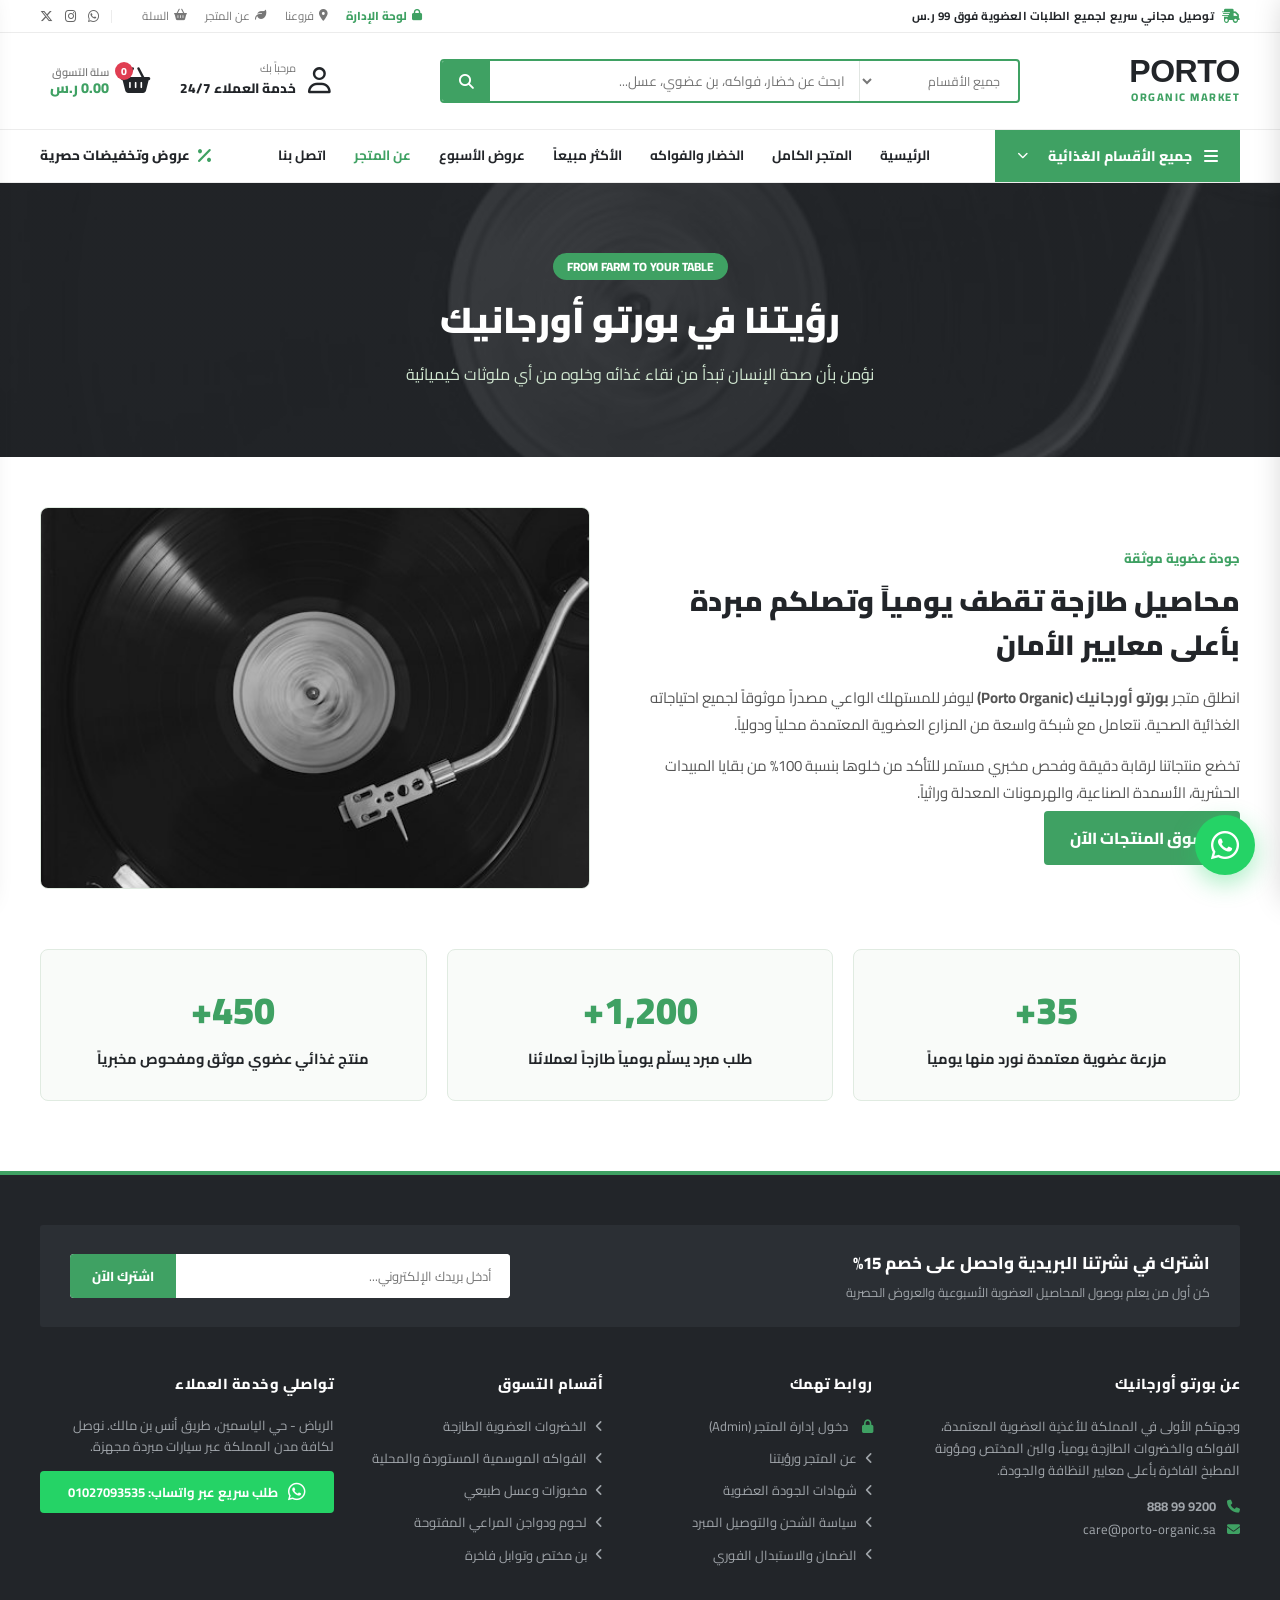
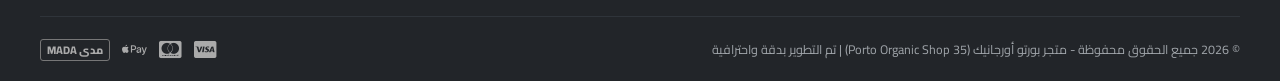
==== commit c51534e1: "Unify header, categories dropdown sidebar, and mobile menu across all pages" ====
--- a/about.html
+++ b/about.html
@@ -12,7 +12,7 @@
 </head>
 <body>
 
-    <!-- 1. TOP BAR -->
+            <!-- 1. TOP BAR -->
     <div class="porto-topbar">
         <div class="container">
             <div class="topbar-inner">
@@ -26,9 +26,9 @@
                     <a href="about.html"><i class="fa-solid fa-leaf"></i> عن المتجر</a>
                     <a href="javascript:void(0)" onclick="toggleCartDrawer()"><i class="fa-solid fa-basket-shopping"></i> السلة</a>
                     <div class="topbar-socials">
-                        <a href="https://wa.me/201027093535" target="_blank"><i class="fa-brands fa-whatsapp"></i></a>
-                        <a href="#"><i class="fa-brands fa-instagram"></i></a>
-                        <a href="#"><i class="fa-brands fa-x-twitter"></i></a>
+                        <a href="https://wa.me/201027093535" target="_blank" title="واتساب"><i class="fa-brands fa-whatsapp"></i></a>
+                        <a href="#" title="انستقرام"><i class="fa-brands fa-instagram"></i></a>
+                        <a href="#" title="تويتر"><i class="fa-brands fa-x-twitter"></i></a>
                     </div>
                 </div>
             </div>
@@ -39,6 +39,7 @@
     <header class="porto-header">
         <div class="container">
             <div class="header-inner">
+                <!-- Logo -->
                 <a href="index.html" class="header-logo">
                     <div class="logo-text-box">
                         <h1>PORTO</h1>
@@ -46,8 +47,9 @@
                     </div>
                 </a>
 
-                <form class="header-search-form" action="shop.html" method="GET">
-                    <select class="search-category-select" name="cat">
+                <!-- Search Form -->
+                <form class="header-search-form" action="shop.html" method="GET" onsubmit="event.preventDefault(); triggerSearch(this);">
+                    <select class="search-category-select" name="cat" id="headerSearchCat">
                         <option value="all">جميع الأقسام</option>
                         <option value="veg">الخضروات العضوية</option>
                         <option value="fruits">الفواكه الطازجة</option>
@@ -59,8 +61,9 @@
                     <button type="submit" class="search-submit-btn"><i class="fa-solid fa-magnifying-glass"></i></button>
                 </form>
 
+                <!-- Actions: Account & Cart -->
                 <div class="header-user-actions">
-                    <div class="user-account-box" onclick="showToast('مرحباً بك في بورتو أورجانيك! خدمة العملاء: 9200 99 888')">
+                    <div class="user-account-box" onclick="showToast('مرحباً بك في بورتو أورجانيك! خدمة العملاء: 01027093535')">
                         <i class="fa-regular fa-user"></i>
                         <div class="user-account-text">
                             <span>مرحباً بك</span>
@@ -83,29 +86,61 @@
         </div>
     </header>
 
-    <!-- 3. NAVIGATION BAR -->
+    <!-- MOBILE HEADER BAR (Sticky on Mobile) -->
+    <div class="mobile-header-bar">
+        <button class="mob-menu-toggle-btn" onclick="toggleMobileMenu()" aria-label="القائمة الرئيسية" title="القائمة الرئيسية">
+            <i class="fa-solid fa-bars"></i>
+        </button>
+        <a href="index.html" class="logo-text-box" style="text-align:center; text-decoration:none; color:inherit;">
+            <h1 style="font-size:24px; font-weight:900; line-height:1; font-family:'Cairo'; margin:0;">PORTO</h1>
+            <span style="font-size:9.5px; font-weight:800; color:var(--porto-primary); letter-spacing:1px;">ORGANIC MARKET</span>
+        </a>
+        <div style="position:relative; cursor:pointer;" onclick="toggleCartDrawer()" title="سلة التسوق">
+            <i class="fa-solid fa-basket-shopping" style="font-size:22px; color:var(--porto-secondary);"></i>
+            <span class="cart-badge-count" id="mobCartCount">0</span>
+        </div>
+    </div>
+
+    <!-- 3. NAVIGATION BAR (Desktop with Sidebar Categories Dropdown) -->
     <nav class="porto-navbar">
         <div class="container">
             <div class="navbar-inner">
-                <div class="nav-links-menu">
-                    <a href="index.html" class="nav-item-link "><i class="fa-solid fa-house" style="margin-left:6px;"></i> الرئيسية</a>
-                    <a href="shop.html" class="nav-item-link ">المتجر الكامل</a>
-                    <a href="category.html?cat=veg" class="nav-item-link ">خضروات عضوية</a>
-                    <a href="category.html?cat=fruits" class="nav-item-link ">فواكه طازجة</a>
-                    <a href="category.html?cat=bakery" class="nav-item-link ">مخبوزات وإفطار</a>
-                    <a href="category.html?cat=cooking" class="nav-item-link ">مؤونة وتوابل</a>
-                    <a href="category.html?cat=meat" class="nav-item-link ">لحوم المراعي</a>
-                    <a href="about.html" class="nav-item-link active">عن المتجر</a>
-                    <a href="contact.html" class="nav-item-link ">اتصل بنا</a>
-                </div>
-
-                <div class="nav-special-deal">
-                    <a href="shop.html?filter=deals"><i class="fa-solid fa-percent" style="margin-left:6px; color:#FFA000;"></i> عروض الأسبوع التوفيرية</a>
-                </div>
+                <!-- Dropdown on the right side: جميع الأقسام الغذائية -->
+                <div class="dept-dropdown-wrapper">
+                    <button class="dept-btn" type="button" onclick="this.parentElement.classList.toggle('open');">
+                        <i class="fa-solid fa-bars"></i>
+                        <span>جميع الأقسام الغذائية</span>
+                        <i class="fa-solid fa-chevron-down" style="font-size: 11px; margin-right: 8px;"></i>
+                    </button>
+                    <div class="dept-menu">
+                        <a href="category.html?cat=veg"><i class="fa-solid fa-carrot" style="color:var(--porto-primary); margin-left:8px;"></i> الخضروات العضوية <span>›</span></a>
+                        <a href="category.html?cat=fruits"><i class="fa-solid fa-apple-whole" style="color:#E53935; margin-left:8px;"></i> الفواكه الطازجة والموسمية <span>›</span></a>
+                        <a href="category.html?cat=bakery"><i class="fa-solid fa-wheat-awn" style="color:#FFA000; margin-left:8px;"></i> المخبوزات وإفطار الصباح <span>›</span></a>
+                        <a href="category.html?cat=cooking"><i class="fa-solid fa-jar" style="color:#8D6E63; margin-left:8px;"></i> زيوت الزيتون والمؤونة <span>›</span></a>
+                        <a href="category.html?cat=meat"><i class="fa-solid fa-drumstick-bite" style="color:#C2185B; margin-left:8px;"></i> لحوم ودواجن المراعي <span>›</span></a>
+                        <a href="shop.html?filter=deals" style="background:#FFF8E1; color:#D84315; font-weight:800;"><i class="fa-solid fa-fire" style="color:#E53935; margin-left:8px;"></i> عروض الأسبوع التوفيرية <span>%</span></a>
+                    </div>
+                </div>
+
+                <!-- Nav links -->
+                <ul class="nav-links-list">
+                    <li><a href="index.html" class="">الرئيسية</a></li>
+                    <li><a href="shop.html" class="">المتجر الكامل</a></li>
+                    <li><a href="category.html?cat=veg" class="">الخضار والفواكه</a></li>
+                    <li><a href="shop.html?filter=popular">الأكثر مبيعاً</a></li>
+                    <li><a href="shop.html?filter=deals">عروض الأسبوع</a></li>
+                    <li><a href="about.html" class="active">عن المتجر</a></li>
+                    <li><a href="contact.html" class="">اتصل بنا</a></li>
+                </ul>
+
+                <!-- Special Offers Badge link -->
+                <a href="shop.html?filter=deals" class="special-offers-link">
+                    <i class="fa-solid fa-percent"></i>
+                    <span>عروض وتخفيضات حصرية</span>
+                </a>
             </div>
         </div>
     </nav>
-
 
     <section style="background: linear-gradient(rgba(34,37,41,0.85), rgba(34,37,41,0.85)), url('images/banner_fresh.jpg') center/cover; padding: 70px 20px; text-align: center; color: #fff; margin-bottom: 50px;">
         <div class="container">
@@ -254,5 +289,108 @@
 
     <script src="js/store.js"></script>
 
+
+    
+
+
+    <!-- MOBILE MENU DRAWER (Slide-out Navigation) -->
+    <div class="mobile-menu-overlay" id="mobileDrawerOverlay" onclick="toggleMobileMenu()"></div>
+    <div class="mobile-menu-drawer" id="mobileMenuDrawer">
+        <div class="mob-drawer-header">
+            <div class="logo-text-box">
+                <h2 style="font-size:22px; font-weight:900; margin:0; line-height:1; font-family:'Cairo'; color:#222529;">PORTO</h2>
+                <span style="font-size:9px; font-weight:800; color:var(--porto-primary); letter-spacing:1px;">ORGANIC MARKET</span>
+            </div>
+            <button class="mob-drawer-close" onclick="toggleMobileMenu()" aria-label="إغلاق"><i class="fa-solid fa-xmark"></i></button>
+        </div>
+
+        <!-- Mobile Search Box -->
+        <div class="mob-drawer-search">
+            <form onsubmit="event.preventDefault(); triggerMobileSearch();">
+                <div style="position:relative; display:flex; align-items:center;">
+                    <input type="text" id="mobSearchInput" placeholder="ابحث في المتجر العضوي..." style="width:100%; padding:10px 38px 10px 14px; border:1px solid #DDD; border-radius:6px; font-size:13px; font-family:'Cairo';">
+                    <button type="submit" style="position:absolute; right:10px; border:none; background:none; color:var(--porto-primary); font-size:15px; cursor:pointer;"><i class="fa-solid fa-magnifying-glass"></i></button>
+                </div>
+            </form>
+        </div>
+
+        <div class="mob-drawer-body">
+            <!-- Section 1: All Categories (جميع الأقسام الغذائية) -->
+            <div class="mob-section-title"><i class="fa-solid fa-layer-group" style="color:var(--porto-primary); margin-left:6px;"></i> جميع الأقسام الغذائية</div>
+            <div class="mob-cat-list">
+                <a href="category.html?cat=veg" class="mob-cat-item">
+                    <span><i class="fa-solid fa-carrot" style="color:var(--porto-primary); width:20px; text-align:center; margin-left:8px;"></i> الخضروات العضوية</span>
+                    <i class="fa-solid fa-chevron-left" style="font-size:11px; color:#AAA;"></i>
+                </a>
+                <a href="category.html?cat=fruits" class="mob-cat-item">
+                    <span><i class="fa-solid fa-apple-whole" style="color:#E53935; width:20px; text-align:center; margin-left:8px;"></i> الفواكه الطازجة والموسمية</span>
+                    <i class="fa-solid fa-chevron-left" style="font-size:11px; color:#AAA;"></i>
+                </a>
+                <a href="category.html?cat=bakery" class="mob-cat-item">
+                    <span><i class="fa-solid fa-wheat-awn" style="color:#FFA000; width:20px; text-align:center; margin-left:8px;"></i> المخبوزات وإفطار الصباح</span>
+                    <i class="fa-solid fa-chevron-left" style="font-size:11px; color:#AAA;"></i>
+                </a>
+                <a href="category.html?cat=cooking" class="mob-cat-item">
+                    <span><i class="fa-solid fa-jar" style="color:#8D6E63; width:20px; text-align:center; margin-left:8px;"></i> زيوت الزيتون والمؤونة</span>
+                    <i class="fa-solid fa-chevron-left" style="font-size:11px; color:#AAA;"></i>
+                </a>
+                <a href="category.html?cat=meat" class="mob-cat-item">
+                    <span><i class="fa-solid fa-drumstick-bite" style="color:#C2185B; width:20px; text-align:center; margin-left:8px;"></i> لحوم ودواجن المراعي</span>
+                    <i class="fa-solid fa-chevron-left" style="font-size:11px; color:#AAA;"></i>
+                </a>
+                <a href="shop.html?filter=deals" class="mob-cat-item" style="background:#FFF8E1; color:#D84315; font-weight:800; border-radius:6px; margin:4px 0;">
+                    <span><i class="fa-solid fa-fire" style="color:#E53935; width:20px; text-align:center; margin-left:8px;"></i> عروض الأسبوع التوفيرية</span>
+                    <span style="background:#D84315; color:#fff; font-size:10px; padding:2px 6px; border-radius:10px; font-weight:800;">خصومات</span>
+                </a>
+            </div>
+
+            <!-- Section 2: Main Pages (صفحات المتجر) -->
+            <div class="mob-section-title" style="margin-top:18px;"><i class="fa-solid fa-compass" style="color:var(--porto-primary); margin-left:6px;"></i> صفحات المتجر</div>
+            <div class="mob-cat-list">
+                <a href="index.html" class="mob-cat-item"><span><i class="fa-solid fa-house" style="width:20px; text-align:center; margin-left:8px;"></i> الرئيسية</span></a>
+                <a href="shop.html" class="mob-cat-item"><span><i class="fa-solid fa-store" style="width:20px; text-align:center; margin-left:8px;"></i> المتجر الكامل</span></a>
+                <a href="category.html?cat=veg" class="mob-cat-item"><span><i class="fa-solid fa-basket-shopping" style="width:20px; text-align:center; margin-left:8px;"></i> تصفح الأقسام</span></a>
+                <a href="about.html" class="mob-cat-item"><span><i class="fa-solid fa-leaf" style="width:20px; text-align:center; margin-left:8px;"></i> عن المتجر ورؤيتنا</span></a>
+                <a href="contact.html" class="mob-cat-item"><span><i class="fa-solid fa-phone" style="width:20px; text-align:center; margin-left:8px;"></i> خدمة العملاء والتواصل</span></a>
+                <a href="admin/index.html" class="mob-cat-item" style="color:#2E7D32; font-weight:800;"><span><i class="fa-solid fa-lock" style="width:20px; text-align:center; margin-left:8px;"></i> دخول لوحة الإدارة (PIN: 1234)</span></a>
+            </div>
+
+            <!-- Quick Contacts Box -->
+            <div style="background:#F1F8E9; border:1px solid #C8E6C9; border-radius:8px; padding:12px; margin-top:20px; text-align:center;">
+                <p style="font-size:12px; font-weight:700; color:#2E7D32; margin-bottom:8px;">طلب سريع عبر واتساب</p>
+                <a href="https://wa.me/201027093535" target="_blank" style="background:#25D366; color:#fff; display:flex; align-items:center; justify-content:center; gap:8px; padding:8px 12px; border-radius:4px; font-size:13px; font-weight:800; text-decoration:none;">
+                    <i class="fa-brands fa-whatsapp" style="font-size:17px;"></i> 01027093535
+                </a>
+            </div>
+        </div>
+    </div>
+
+    <!-- 4. MOBILE BOTTOM BAR (Fixed 5 Items) -->
+    <div class="mobile-bottom-nav">
+        <div class="mob-nav-grid" style="grid-template-columns: repeat(5, 1fr);">
+            <a href="index.html" class="mob-nav-item ">
+                <i class="fa-solid fa-house"></i>
+                <span>الرئيسية</span>
+            </a>
+            <a href="javascript:void(0)" onclick="toggleMobileMenu()" class="mob-nav-item">
+                <i class="fa-solid fa-bars"></i>
+                <span>الأقسام</span>
+            </a>
+            <a href="shop.html" class="mob-nav-item ">
+                <i class="fa-solid fa-store"></i>
+                <span>المتجر</span>
+            </a>
+            <a href="javascript:void(0)" onclick="toggleCartDrawer()" class="mob-nav-item" style="position:relative;">
+                <i class="fa-solid fa-basket-shopping"></i>
+                <span class="cart-badge-count" id="mobBottomCartCount" style="position:absolute; top:-4px; right:calc(50% - 18px); font-size:10px; width:16px; height:16px; line-height:16px;">0</span>
+                <span>السلة</span>
+            </a>
+            <a href="https://wa.me/201027093535" target="_blank" class="mob-nav-item" style="color:#25D366;">
+                <i class="fa-brands fa-whatsapp" style="font-size:20px;"></i>
+                <span>واتساب</span>
+            </a>
+        </div>
+    </div>
+
 </body>
 </html>
--- a/css/style.css
+++ b/css/style.css
@@ -1330,377 +1330,2070 @@
 
             display: grid;
 
+            grid-template-columns: repeat(5, 1fr);
+
+            gap: 16px;
+
+        }
+
+        .dept-card, a.dept-card {
+
+            background: #FFFFFF;
+
+            border: 1px solid #EBEBEB;
+
+            border-radius: var(--radius-sm);
+
+            padding: 16px 14px;
+
+            display: flex;
+
+            align-items: center;
+
+            justify-content: space-between;
+
+            gap: 12px;
+
+            transition: var(--transition);
+
+            cursor: pointer;
+
+            overflow: hidden;
+
+            text-decoration: none !important;
+
+            color: inherit !important;
+
+        }
+
+        .product-card.card-hidden {
+
+            display: none !important;
+
+        }
+
+        a.product-cat-name {
+
+            text-decoration: none;
+
+            display: inline-block;
+
+            transition: color 0.2s;
+
+        }
+
+        a.product-cat-name:hover {
+
+            color: var(--porto-primary) !important;
+
+        }
+
+
+
+        .dept-card {
+
+            background: #FFFFFF;
+
+            border: 1px solid #EBEBEB;
+
+            border-radius: var(--radius-sm);
+
+            padding: 20px;
+
+            display: flex;
+
+            align-items: center;
+
+            justify-content: space-between;
+
+            gap: 15px;
+
+            transition: var(--transition);
+
+            cursor: pointer;
+
+            overflow: hidden;
+
+        }
+
+
+
+        .dept-card:hover {
+
+            border-color: var(--porto-primary);
+
+            box-shadow: 0 8px 20px rgba(0,0,0,0.06);
+
+            transform: translateY(-3px);
+
+        }
+
+
+
+        .dept-card-text h3 {
+
+            font-size: 16px;
+
+            font-weight: 800;
+
+            color: var(--porto-secondary);
+
+            margin-bottom: 4px;
+
+            transition: var(--transition);
+
+        }
+
+
+
+        .dept-card:hover .dept-card-text h3 {
+
+            color: var(--porto-primary);
+
+        }
+
+
+
+        .dept-card-text span {
+
+            font-size: 12px;
+
+            color: var(--text-muted);
+
+        }
+
+
+
+        .dept-card-img-box {
+
+            width: 90px;
+
+            height: 90px;
+
+            flex-shrink: 0;
+
+            display: flex;
+
+            align-items: center;
+
+            justify-content: center;
+
+        }
+
+
+
+        .dept-card-img-box img {
+
+            max-width: 100%;
+
+            max-height: 100%;
+
+            object-fit: contain;
+
+            transition: var(--transition);
+
+        }
+
+
+
+        .dept-card:hover .dept-card-img-box img {
+
+            transform: scale(1.08);
+
+        }
+
+
+
+        /* ----------------------------------------------------
+
+           7. MOST POPULAR PRODUCTS (6 Columns with Tab Filter)
+
+        ---------------------------------------------------- */
+
+        .products-section {
+
+            padding: 35px 0 45px;
+
+            background: #FFFFFF;
+
+        }
+
+
+
+        .tabs-header-wrapper {
+
+            display: flex;
+
+            align-items: center;
+
+            justify-content: space-between;
+
+            flex-wrap: wrap;
+
+            gap: 15px;
+
+            margin-bottom: 28px;
+
+            border-bottom: 1px solid #ECECEC;
+
+            padding-bottom: 14px;
+
+        }
+
+
+
+        .filter-tabs-list {
+
+            display: flex;
+
+            align-items: center;
+
+            gap: 8px;
+
+            flex-wrap: wrap;
+
+        }
+
+
+
+        .filter-tab-btn {
+
+            background: transparent;
+
+            border: 1px solid #E5E5E5;
+
+            padding: 6px 16px;
+
+            border-radius: var(--radius-sm);
+
+            font-size: 13px;
+
+            font-weight: 700;
+
+            color: var(--text-muted);
+
+            cursor: pointer;
+
+            transition: var(--transition);
+
+        }
+
+
+
+        .filter-tab-btn:hover,
+
+        .filter-tab-btn.active {
+
+            background: var(--porto-primary);
+
+            color: #FFFFFF;
+
+            border-color: var(--porto-primary);
+
+        }
+
+
+
+        .products-grid-6col {
+
+            display: grid;
+
+            grid-template-columns: repeat(6, 1fr);
+
+            gap: 18px;
+
+        }
+
+
+
+        .product-card {
+
+            background: #FFFFFF;
+
+            border: 1px solid #EBEBEB;
+
+            border-radius: var(--radius-sm);
+
+            padding: 16px 12px;
+
+            display: flex;
+
+            flex-direction: column;
+
+            text-align: center;
+
+            position: relative;
+
+            transition: var(--transition);
+
+        }
+
+
+
+        .product-card:hover {
+
+            border-color: #D5D5D5;
+
+            box-shadow: 0 10px 25px rgba(0,0,0,0.08);
+
+        }
+
+
+
+        .product-badge-discount {
+
+            position: absolute;
+
+            top: 10px;
+
+            right: 10px;
+
+            background: var(--porto-accent);
+
+            color: #FFFFFF;
+
+            font-size: 11px;
+
+            font-weight: 800;
+
+            padding: 3px 7px;
+
+            border-radius: 3px;
+
+            z-index: 2;
+
+        }
+
+
+
+        .product-img-box {
+
+            width: 100%;
+
+            height: 155px;
+
+            display: flex;
+
+            align-items: center;
+
+            justify-content: center;
+
+            margin-bottom: 14px;
+
+            position: relative;
+
+            overflow: hidden;
+
+        }
+
+
+
+        .product-img-box img {
+
+            max-width: 100%;
+
+            max-height: 100%;
+
+            object-fit: contain;
+
+            transition: var(--transition);
+
+        }
+
+
+
+        .product-card:hover .product-img-box img {
+
+            transform: scale(1.06);
+
+        }
+
+
+
+        .product-cat-name {
+
+            font-size: 10.5px;
+
+            text-transform: uppercase;
+
+            color: var(--text-muted);
+
+            letter-spacing: 0.5px;
+
+            margin-bottom: 4px;
+
+        }
+
+
+
+        .product-item-title {
+
+            font-size: 13.5px;
+
+            font-weight: 700;
+
+            color: var(--porto-secondary);
+
+            margin-bottom: 6px;
+
+            line-height: 1.35;
+
+            height: 36px;
+
+            overflow: hidden;
+
+            display: -webkit-box;
+
+            -webkit-line-clamp: 2;
+
+            -webkit-box-orient: vertical;
+
+        }
+
+
+
+        .product-item-title a:hover {
+
+            color: var(--porto-primary);
+
+        }
+
+
+
+        .product-rating-stars {
+
+            color: #FFB800;
+
+            font-size: 11px;
+
+            margin-bottom: 8px;
+
+        }
+
+
+
+        .product-prices-wrap {
+
+            display: flex;
+
+            align-items: center;
+
+            justify-content: center;
+
+            gap: 8px;
+
+            font-family: 'Poppins', 'Cairo', sans-serif;
+
+            margin-bottom: 12px;
+
+        }
+
+
+
+        .price-old {
+
+            font-size: 12px;
+
+            color: var(--text-light);
+
+            text-decoration: line-through;
+
+        }
+
+
+
+        .price-current {
+
+            font-size: 15px;
+
+            font-weight: 800;
+
+            color: var(--porto-primary);
+
+        }
+
+
+
+        .btn-add-cart-mini {
+
+            background-color: #F4F6F5;
+
+            color: var(--porto-secondary);
+
+            border: 1px solid #E1E6E2;
+
+            padding: 8px;
+
+            border-radius: var(--radius-sm);
+
+            font-size: 12.5px;
+
+            font-weight: 700;
+
+            cursor: pointer;
+
+            transition: var(--transition);
+
+            display: flex;
+
+            align-items: center;
+
+            justify-content: center;
+
+            gap: 6px;
+
+            margin-top: auto;
+
+        }
+
+
+
+        .btn-add-cart-mini:hover {
+
+            background-color: var(--porto-primary);
+
+            color: #FFFFFF;
+
+            border-color: var(--porto-primary);
+
+        }
+
+
+
+        /* ----------------------------------------------------
+
+           8. THIS WEEK'S SPECIALS (Red Bordered Container)
+
+        ---------------------------------------------------- */
+
+        .weekly-specials-section {
+
+            padding: 20px 0 45px;
+
+            background: #FFFFFF;
+
+        }
+
+
+
+        .weekly-specials-box {
+
+            border: 2px solid var(--porto-accent);
+
+            border-radius: var(--radius-sm);
+
+            padding: 24px 20px 28px;
+
+            position: relative;
+
+        }
+
+
+
+        .specials-box-header {
+
+            margin-bottom: 22px;
+
+            text-align: right;
+
+        }
+
+
+
+        .specials-box-header h2 {
+
+            font-size: 22px;
+
+            font-weight: 900;
+
+            color: var(--porto-accent);
+
+            display: flex;
+
+            align-items: center;
+
+            gap: 10px;
+
+        }
+
+
+
+        .specials-box-header p {
+
+            font-size: 13px;
+
+            color: var(--text-muted);
+
+            margin-top: 2px;
+
+        }
+
+
+
+        /* ----------------------------------------------------
+
+           9. DUAL PROMO BANNERS (Coffee & Strawberry Jam)
+
+        ---------------------------------------------------- */
+
+        .promo-banners-section {
+
+            padding: 20px 0 50px;
+
+            background: #FFFFFF;
+
+        }
+
+
+
+        .promo-banners-grid {
+
+            display: grid;
+
+            grid-template-columns: 1fr 1fr;
+
+            gap: 25px;
+
+        }
+
+
+
+        .promo-banner-card {
+
+            border-radius: var(--radius-sm);
+
+            padding: 35px 30px;
+
+            display: flex;
+
+            align-items: center;
+
+            justify-content: space-between;
+
+            position: relative;
+
+            overflow: hidden;
+
+            min-height: 220px;
+
+        }
+
+
+
+        .promo-card-coffee {
+
+            background: linear-gradient(135deg, #D4DFD9 0%, #E6EFEA 100%);
+
+        }
+
+
+
+        .promo-card-jam {
+
+            background: linear-gradient(135deg, #D5A79E 0%, #EAD4CF 100%);
+
+        }
+
+
+
+        .promo-text-content {
+
+            flex: 1;
+
+            z-index: 2;
+
+        }
+
+
+
+        .promo-text-content .promo-tag {
+
+            font-size: 11.5px;
+
+            font-weight: 800;
+
+            text-transform: uppercase;
+
+            letter-spacing: 1px;
+
+            color: #555;
+
+            display: block;
+
+            margin-bottom: 6px;
+
+        }
+
+
+
+        .promo-text-content h3 {
+
+            font-size: 28px;
+
+            font-weight: 900;
+
+            color: var(--porto-secondary);
+
+            line-height: 1.2;
+
+            margin-bottom: 6px;
+
+        }
+
+
+
+        .promo-text-content .promo-sub {
+
+            font-size: 15px;
+
+            font-weight: 700;
+
+            color: #333;
+
+            letter-spacing: 0.5px;
+
+            margin-bottom: 18px;
+
+            display: block;
+
+        }
+
+
+
+        .promo-btn {
+
+            display: inline-flex;
+
+            align-items: center;
+
+            gap: 8px;
+
+            background: var(--porto-secondary);
+
+            color: #FFFFFF;
+
+            padding: 10px 22px;
+
+            border-radius: var(--radius-sm);
+
+            font-size: 12.5px;
+
+            font-weight: 800;
+
+            transition: var(--transition);
+
+        }
+
+
+
+        .promo-btn:hover {
+
+            background: var(--porto-primary);
+
+            transform: translateY(-2px);
+
+        }
+
+
+
+        .promo-img-wrapper {
+
+            width: 170px;
+
+            height: 170px;
+
+            display: flex;
+
+            align-items: center;
+
+            justify-content: center;
+
+            position: relative;
+
+        }
+
+
+
+        .promo-img-wrapper img {
+
+            max-width: 100%;
+
+            max-height: 100%;
+
+            object-fit: contain;
+
+            filter: drop-shadow(0 10px 15px rgba(0,0,0,0.15));
+
+            transition: var(--transition);
+
+        }
+
+
+
+        .promo-banner-card:hover .promo-img-wrapper img {
+
+            transform: scale(1.08) rotate(-3deg);
+
+        }
+
+
+
+        /* ----------------------------------------------------
+
+           10. SPECIAL OFFERS & DEAL OF THE DAY (Timer + 8 Products)
+
+        ---------------------------------------------------- */
+
+        .special-offers-section {
+
+            padding: 20px 0 50px;
+
+            background: #FFFFFF;
+
+        }
+
+
+
+        .special-offers-layout {
+
+            display: grid;
+
+            grid-template-columns: 320px 1fr;
+
+            gap: 25px;
+
+        }
+
+
+
+        .deal-card-big {
+
+            border: 2px solid var(--porto-primary);
+
+            border-radius: var(--radius-sm);
+
+            padding: 24px 20px;
+
+            display: flex;
+
+            flex-direction: column;
+
+            text-align: center;
+
+            background: #FFFFFF;
+
+            position: relative;
+
+        }
+
+
+
+        .deal-countdown-box {
+
+            background: #F4F6F5;
+
+            padding: 10px 8px;
+
+            border-radius: 4px;
+
+            margin-bottom: 18px;
+
+            text-align: center;
+
+        }
+
+
+
+        .deal-countdown-title {
+
+            font-size: 10.5px;
+
+            font-weight: 800;
+
+            color: var(--text-muted);
+
+            letter-spacing: 0.8px;
+
+            text-transform: uppercase;
+
+            margin-bottom: 4px;
+
+        }
+
+
+
+        .countdown-digits {
+
+            display: flex;
+
+            align-items: center;
+
+            justify-content: center;
+
+            gap: 6px;
+
+            font-family: 'Poppins', sans-serif;
+
+            font-weight: 800;
+
+            font-size: 16px;
+
+            color: var(--porto-accent);
+
+        }
+
+
+
+        .deal-big-img-box {
+
+            width: 100%;
+
+            height: 220px;
+
+            display: flex;
+
+            align-items: center;
+
+            justify-content: center;
+
+            margin-bottom: 16px;
+
+            position: relative;
+
+        }
+
+
+
+        .deal-big-img-box img {
+
+            max-width: 100%;
+
+            max-height: 100%;
+
+            object-fit: contain;
+
+            transition: var(--transition);
+
+        }
+
+
+
+        .deal-card-big:hover .deal-big-img-box img {
+
+            transform: scale(1.05);
+
+        }
+
+
+
+        .deal-cat-tag {
+
+            font-size: 11px;
+
+            text-transform: uppercase;
+
+            color: var(--text-muted);
+
+            margin-bottom: 4px;
+
+        }
+
+
+
+        .deal-title {
+
+            font-size: 17px;
+
+            font-weight: 800;
+
+            color: var(--porto-secondary);
+
+            margin-bottom: 8px;
+
+        }
+
+
+
+        .deal-prices {
+
+            display: flex;
+
+            align-items: center;
+
+            justify-content: center;
+
+            gap: 10px;
+
+            font-family: 'Poppins', 'Cairo', sans-serif;
+
+            margin-bottom: 14px;
+
+        }
+
+
+
+        .deal-prices .old {
+
+            font-size: 14px;
+
+            color: var(--text-light);
+
+            text-decoration: line-through;
+
+        }
+
+
+
+        .deal-prices .now {
+
+            font-size: 20px;
+
+            font-weight: 900;
+
+            color: var(--porto-accent);
+
+        }
+
+
+
+        .deal-stock-meta {
+
+            font-size: 12px;
+
+            color: var(--text-muted);
+
+            margin-bottom: 16px;
+
+            display: flex;
+
+            justify-content: space-between;
+
+        }
+
+
+
+        .deal-stock-meta strong {
+
+            color: var(--porto-primary);
+
+        }
+
+
+
+        .btn-add-deal {
+
+            background-color: var(--porto-primary);
+
+            color: #FFFFFF;
+
+            border: none;
+
+            padding: 12px;
+
+            border-radius: var(--radius-sm);
+
+            font-size: 14px;
+
+            font-weight: 800;
+
+            cursor: pointer;
+
+            display: flex;
+
+            align-items: center;
+
+            justify-content: center;
+
+            gap: 8px;
+
+            transition: var(--transition);
+
+            margin-top: auto;
+
+        }
+
+
+
+        .btn-add-deal:hover {
+
+            background-color: var(--porto-primary-hover);
+
+        }
+
+
+
+        .offers-grid-8col {
+
+            display: grid;
+
             grid-template-columns: repeat(4, 1fr);
 
+            gap: 18px;
+
+        }
+
+
+
+        /* ----------------------------------------------------
+
+           11. TRUSTED BRANDS LOGOS
+
+        ---------------------------------------------------- */
+
+        .brands-section {
+
+            padding: 40px 0;
+
+            background: #FFFFFF;
+
+            border-top: 1px solid #ECECEC;
+
+            border-bottom: 1px solid #ECECEC;
+
+        }
+
+
+
+        .brands-row {
+
+            display: flex;
+
+            align-items: center;
+
+            justify-content: space-around;
+
+            flex-wrap: wrap;
+
+            gap: 30px;
+
+            opacity: 0.65;
+
+            filter: grayscale(100%);
+
+            transition: var(--transition);
+
+        }
+
+
+
+        .brands-row:hover {
+
+            opacity: 0.95;
+
+            filter: grayscale(0%);
+
+        }
+
+
+
+        .brand-logo-item {
+
+            font-family: 'Poppins', sans-serif;
+
+            font-size: 22px;
+
+            font-weight: 900;
+
+            letter-spacing: -0.5px;
+
+            color: var(--porto-secondary);
+
+            display: flex;
+
+            align-items: center;
+
+            gap: 8px;
+
+        }
+
+
+
+        /* ----------------------------------------------------
+
+           12. GOURMET RECIPES & BLOG CARDS
+
+        ---------------------------------------------------- */
+
+        .recipes-section {
+
+            padding: 50px 0;
+
+            background: #FFFFFF;
+
+        }
+
+
+
+        .recipes-grid {
+
+            display: grid;
+
+            grid-template-columns: 1fr 1fr;
+
+            gap: 30px;
+
+        }
+
+
+
+        .recipe-card {
+
+            background: #FFFFFF;
+
+            border: 1px solid #EBEBEB;
+
+            border-radius: var(--radius-sm);
+
+            overflow: hidden;
+
+            display: flex;
+
+            flex-direction: column;
+
+            transition: var(--transition);
+
+        }
+
+
+
+        .recipe-card:hover {
+
+            box-shadow: 0 10px 25px rgba(0,0,0,0.08);
+
+            transform: translateY(-3px);
+
+        }
+
+
+
+        .recipe-img-box {
+
+            width: 100%;
+
+            height: 260px;
+
+            overflow: hidden;
+
+            background: #F8FAF9;
+
+        }
+
+
+
+        .recipe-img-box img {
+
+            width: 100%;
+
+            height: 100%;
+
+            object-fit: cover;
+
+            transition: var(--transition);
+
+        }
+
+
+
+        .recipe-card:hover .recipe-img-box img {
+
+            transform: scale(1.05);
+
+        }
+
+
+
+        .recipe-body {
+
+            padding: 22px 24px;
+
+        }
+
+
+
+        .recipe-cat-tag {
+
+            font-size: 11.5px;
+
+            font-weight: 800;
+
+            color: var(--porto-primary);
+
+            text-transform: uppercase;
+
+            letter-spacing: 0.5px;
+
+            display: block;
+
+            margin-bottom: 6px;
+
+        }
+
+
+
+        .recipe-title {
+
+            font-size: 20px;
+
+            font-weight: 800;
+
+            color: var(--porto-secondary);
+
+            margin-bottom: 8px;
+
+            line-height: 1.3;
+
+        }
+
+
+
+        .recipe-desc {
+
+            font-size: 13.5px;
+
+            color: var(--text-muted);
+
+            line-height: 1.6;
+
+            margin-bottom: 14px;
+
+        }
+
+
+
+        .recipe-link {
+
+            font-size: 13px;
+
+            font-weight: 800;
+
+            color: var(--porto-primary);
+
+            display: inline-flex;
+
+            align-items: center;
+
+            gap: 6px;
+
+        }
+
+
+
+        .recipe-link:hover {
+
+            gap: 10px;
+
+        }
+
+
+
+        /* ----------------------------------------------------
+
+           13. COMPREHENSIVE ORGANIC FOOTER
+
+        ---------------------------------------------------- */
+
+        .porto-footer {
+
+            background-color: #222529;
+
+            color: #A0A5AA;
+
+            font-size: 13px;
+
+            line-height: 1.7;
+
+            padding: 50px 0 20px;
+
+            border-top: 4px solid var(--porto-primary);
+
+        }
+
+
+
+        .footer-newsletter-bar {
+
+            background-color: #2B2F34;
+
+            border-radius: var(--radius-sm);
+
+            padding: 24px 30px;
+
+            margin-bottom: 45px;
+
+            display: flex;
+
+            align-items: center;
+
+            justify-content: space-between;
+
+            flex-wrap: wrap;
+
             gap: 20px;
 
         }
 
 
 
-        .dept-card {
+        .newsletter-text-box h4 {
+
+            color: #FFFFFF;
+
+            font-size: 17px;
+
+            font-weight: 800;
+
+            margin-bottom: 4px;
+
+        }
+
+
+
+        .newsletter-text-box p {
+
+            color: #A0A5AA;
+
+            font-size: 12.5px;
+
+            margin: 0;
+
+        }
+
+
+
+        .newsletter-form-box {
+
+            display: flex;
+
+            align-items: center;
+
+            flex: 1;
+
+            max-width: 440px;
+
+            border-radius: 4px;
+
+            overflow: hidden;
 
             background: #FFFFFF;
 
-            border: 1px solid #EBEBEB;
-
-            border-radius: var(--radius-sm);
+        }
+
+
+
+        .newsletter-input-field {
+
+            flex: 1;
+
+            border: none;
+
+            outline: none;
+
+            padding: 10px 18px;
+
+            font-size: 13px;
+
+            color: var(--text-main);
+
+        }
+
+
+
+        .newsletter-submit-btn {
+
+            background: var(--porto-primary);
+
+            color: #FFFFFF;
+
+            border: none;
+
+            padding: 10px 22px;
+
+            font-weight: 800;
+
+            font-size: 13px;
+
+            cursor: pointer;
+
+            transition: var(--transition);
+
+        }
+
+
+
+        .newsletter-submit-btn:hover {
+
+            background: var(--porto-primary-hover);
+
+        }
+
+
+
+        .footer-cols-grid {
+
+            display: grid;
+
+            grid-template-columns: 1.4fr 1fr 1fr 1.2fr;
+
+            gap: 24px;
+
+            margin-bottom: 40px;
+
+        }
+
+
+
+        .footer-col h5 {
+
+            color: #FFFFFF;
+
+            font-size: 14.5px;
+
+            font-weight: 800;
+
+            margin-bottom: 18px;
+
+            text-transform: uppercase;
+
+            letter-spacing: 0.5px;
+
+        }
+
+
+
+        .footer-links-list li {
+
+            margin-bottom: 10px;
+
+        }
+
+
+
+        .footer-links-list a {
+
+            color: #A0A5AA;
+
+            display: flex;
+
+            align-items: center;
+
+            gap: 8px;
+
+            transition: var(--transition);
+
+        }
+
+
+
+        .footer-links-list a:hover {
+
+            color: #FFFFFF;
+
+            padding-right: 4px;
+
+        }
+
+
+
+        .footer-bottom-bar {
+
+            border-top: 1px solid #2F343A;
+
+            padding-top: 22px;
+
+            display: flex;
+
+            align-items: center;
+
+            justify-content: space-between;
+
+            flex-wrap: wrap;
+
+            gap: 15px;
+
+            font-size: 12.5px;
+
+        }
+
+
+
+        /* ----------------------------------------------------
+
+           14. CART DRAWER & TOAST NOTIFICATION
+
+        ---------------------------------------------------- */
+
+        .cart-drawer-overlay {
+
+            position: fixed;
+
+            top: 0;
+
+            left: 0;
+
+            width: 100vw;
+
+            height: 100vh;
+
+            background: rgba(0, 0, 0, 0.5);
+
+            z-index: 999;
+
+            opacity: 0;
+
+            visibility: hidden;
+
+            transition: var(--transition);
+
+        }
+
+
+
+        .cart-drawer-overlay.active {
+
+            opacity: 1;
+
+            visibility: visible;
+
+        }
+
+
+
+        .cart-drawer-panel {
+
+            position: fixed;
+
+            top: 0;
+
+            left: -400px;
+
+            width: 380px;
+
+            max-width: 90vw;
+
+            height: 100vh;
+
+            background: #FFFFFF;
+
+            z-index: 1000;
+
+            box-shadow: 5px 0 25px rgba(0,0,0,0.2);
+
+            display: flex;
+
+            flex-direction: column;
+
+            transition: left 0.3s ease-in-out;
+
+        }
+
+
+
+        .cart-drawer-panel.active {
+
+            left: 0;
+
+        }
+
+
+
+        .drawer-header {
+
+            padding: 18px 20px;
+
+            background: var(--porto-secondary);
+
+            color: #FFFFFF;
+
+            display: flex;
+
+            align-items: center;
+
+            justify-content: space-between;
+
+        }
+
+
+
+        .drawer-header h3 {
+
+            font-size: 16px;
+
+            font-weight: 800;
+
+            display: flex;
+
+            align-items: center;
+
+            gap: 8px;
+
+        }
+
+
+
+        .drawer-close-btn {
+
+            background: transparent;
+
+            border: none;
+
+            color: #FFFFFF;
+
+            font-size: 20px;
+
+            cursor: pointer;
+
+        }
+
+
+
+        .drawer-items-list {
+
+            flex: 1;
+
+            overflow-y: auto;
 
             padding: 20px;
 
+        }
+
+
+
+        .drawer-item-row {
+
+            display: flex;
+
+            align-items: center;
+
+            gap: 14px;
+
+            padding-bottom: 14px;
+
+            margin-bottom: 14px;
+
+            border-bottom: 1px solid #ECECEC;
+
+        }
+
+
+
+        .drawer-item-img {
+
+            width: 60px;
+
+            height: 60px;
+
+            object-fit: contain;
+
+            border: 1px solid #EEE;
+
+            border-radius: 4px;
+
+            padding: 4px;
+
+        }
+
+
+
+        .drawer-item-info {
+
+            flex: 1;
+
+        }
+
+
+
+        .drawer-item-title {
+
+            font-size: 13px;
+
+            font-weight: 700;
+
+            color: var(--porto-secondary);
+
+            line-height: 1.3;
+
+            margin-bottom: 4px;
+
+        }
+
+
+
+        .drawer-item-price {
+
+            font-size: 13.5px;
+
+            font-weight: 800;
+
+            color: var(--porto-primary);
+
+        }
+
+
+
+        .drawer-remove-btn {
+
+            background: transparent;
+
+            border: none;
+
+            color: #999;
+
+            cursor: pointer;
+
+            font-size: 15px;
+
+            padding: 4px;
+
+        }
+
+
+
+        .drawer-remove-btn:hover {
+
+            color: var(--porto-accent);
+
+        }
+
+
+
+        .drawer-footer {
+
+            padding: 20px;
+
+            border-top: 1px solid #ECECEC;
+
+            background: #FBFBFB;
+
+        }
+
+
+
+        .drawer-subtotal-row {
+
             display: flex;
 
             align-items: center;
 
             justify-content: space-between;
 
-            gap: 15px;
+            font-size: 15px;
+
+            font-weight: 800;
+
+            margin-bottom: 16px;
+
+        }
+
+
+
+        .drawer-subtotal-val {
+
+            font-size: 18px;
+
+            color: var(--porto-primary);
+
+        }
+
+
+
+        .btn-checkout-drawer {
+
+            width: 100%;
+
+            background: var(--porto-primary);
+
+            color: #FFFFFF;
+
+            border: none;
+
+            padding: 13px;
+
+            border-radius: 4px;
+
+            font-size: 14px;
+
+            font-weight: 800;
+
+            cursor: pointer;
 
             transition: var(--transition);
 
-            cursor: pointer;
-
-            overflow: hidden;
-
-        }
-
-
-
-        .dept-card:hover {
-
-            border-color: var(--porto-primary);
-
-            box-shadow: 0 8px 20px rgba(0,0,0,0.06);
-
-            transform: translateY(-3px);
-
-        }
-
-
-
-        .dept-card-text h3 {
-
-            font-size: 16px;
-
-            font-weight: 800;
-
-            color: var(--porto-secondary);
-
-            margin-bottom: 4px;
-
-            transition: var(--transition);
-
-        }
-
-
-
-        .dept-card:hover .dept-card-text h3 {
+        }
+
+
+
+        .btn-checkout-drawer:hover {
+
+            background: var(--porto-primary-hover);
+
+        }
+
+
+
+        /* Toast notification */
+
+        .toast-notify {
+
+            position: fixed;
+
+            bottom: 25px;
+
+            right: 25px;
+
+            background: var(--porto-secondary);
+
+            color: #FFFFFF;
+
+            padding: 12px 22px;
+
+            border-radius: 4px;
+
+            box-shadow: 0 8px 25px rgba(0,0,0,0.2);
+
+            font-size: 13.5px;
+
+            font-weight: 700;
+
+            display: flex;
+
+            align-items: center;
+
+            gap: 10px;
+
+            z-index: 10000;
+
+            transform: translateY(100px);
+
+            opacity: 0;
+
+            transition: all 0.3s ease;
+
+            pointer-events: none;
+
+        }
+
+
+
+        .toast-notify.show {
+
+            transform: translateY(0);
+
+            opacity: 1;
+
+        }
+
+
+
+        .toast-notify i {
 
             color: var(--porto-primary);
 
-        }
-
-
-
-        .dept-card-text span {
-
-            font-size: 12px;
+            font-size: 17px;
+
+        }
+
+
+
+        /* ----------------------------------------------------
+
+           15. MOBILE NAVIGATION & RESPONSIVE BREAKPOINTS
+
+        ---------------------------------------------------- */
+
+        .mobile-header-bar {
+            display: none;
+            position: sticky;
+            top: 0;
+            z-index: 999;
+            position: sticky;
+            top: 0;
+            z-index: 999;
+
+            background: #FFFFFF;
+
+            padding: 12px 15px;
+
+            border-bottom: 1px solid #ECECEC;
+
+            align-items: center;
+
+            justify-content: space-between;
+
+        }
+
+
+
+        .mobile-bottom-nav {
+
+            display: none;
+
+            position: fixed;
+
+            bottom: 0;
+
+            left: 0;
+
+            width: 100%;
+
+            background: #FFFFFF;
+
+            border-top: 1px solid #ECECEC;
+
+            box-shadow: 0 -2px 10px rgba(0,0,0,0.06);
+
+            z-index: 900;
+
+            padding: 8px 0;
+
+        }
+
+
+
+        .mob-nav-grid {
+
+            display: grid;
+
+            grid-template-columns: repeat(4, 1fr);
+
+            text-align: center;
+
+        }
+
+
+
+        .mob-nav-item {
+
+            display: flex;
+
+            flex-direction: column;
+
+            align-items: center;
+
+            gap: 3px;
+
+            font-size: 11px;
+
+            font-weight: 700;
 
             color: var(--text-muted);
 
-        }
-
-
-
-        .dept-card-img-box {
-
-            width: 90px;
-
-            height: 90px;
-
-            flex-shrink: 0;
-
-            display: flex;
-
-            align-items: center;
-
-            justify-content: center;
-
-        }
-
-
-
-        .dept-card-img-box img {
-
-            max-width: 100%;
-
-            max-height: 100%;
-
-            object-fit: contain;
-
-            transition: var(--transition);
-
-        }
-
-
-
-        .dept-card:hover .dept-card-img-box img {
-
-            transform: scale(1.08);
-
-        }
-
-
-
-        /* ----------------------------------------------------
-
-           7. MOST POPULAR PRODUCTS (6 Columns with Tab Filter)
-
-        ---------------------------------------------------- */
-
-        .products-section {
-
-            padding: 35px 0 45px;
-
-            background: #FFFFFF;
-
-        }
-
-
-
-        .tabs-header-wrapper {
-
-            display: flex;
-
-            align-items: center;
-
-            justify-content: space-between;
-
-            flex-wrap: wrap;
-
-            gap: 15px;
-
-            margin-bottom: 28px;
-
-            border-bottom: 1px solid #ECECEC;
-
-            padding-bottom: 14px;
-
-        }
-
-
-
-        .filter-tabs-list {
-
-            display: flex;
-
-            align-items: center;
-
-            gap: 8px;
-
-            flex-wrap: wrap;
-
-        }
-
-
-
-        .filter-tab-btn {
-
-            background: transparent;
-
-            border: 1px solid #E5E5E5;
-
-            padding: 6px 16px;
-
-            border-radius: var(--radius-sm);
-
-            font-size: 13px;
-
-            font-weight: 700;
-
-            color: var(--text-muted);
-
-            cursor: pointer;
-
-            transition: var(--transition);
-
-        }
-
-
-
-        .filter-tab-btn:hover,
-
-        .filter-tab-btn.active {
-
-            background: var(--porto-primary);
-
-            color: #FFFFFF;
-
-            border-color: var(--porto-primary);
-
-        }
-
-
-
-        .products-grid-6col {
-
-            display: grid;
-
-            grid-template-columns: repeat(6, 1fr);
-
-            gap: 18px;
-
-        }
-
-
-
-        .product-card {
-
-            background: #FFFFFF;
-
-            border: 1px solid #EBEBEB;
-
-            border-radius: var(--radius-sm);
-
-            padding: 16px 12px;
-
-            display: flex;
-
-            flex-direction: column;
-
-            text-align: center;
-
             position: relative;
 
-            transition: var(--transition);
-
-        }
-
-
-
-        .product-card:hover {
-
-            border-color: #D5D5D5;
-
-            box-shadow: 0 10px 25px rgba(0,0,0,0.08);
-
-        }
-
-
-
-        .product-badge-discount {
-
-            position: absolute;
-
-            top: 10px;
-
-            right: 10px;
-
-            background: var(--porto-accent);
-
-            color: #FFFFFF;
-
-            font-size: 11px;
-
-            font-weight: 800;
-
-            padding: 3px 7px;
-
-            border-radius: 3px;
-
-            z-index: 2;
-
-        }
-
-
-
-        .product-img-box {
-
-            width: 100%;
-
-            height: 155px;
-
-            display: flex;
-
-            align-items: center;
-
-            justify-content: center;
-
-            margin-bottom: 14px;
-
-            position: relative;
-
-            overflow: hidden;
-
-        }
-
-
-
-        .product-img-box img {
-
-            max-width: 100%;
-
-            max-height: 100%;
-
-            object-fit: contain;
-
-            transition: var(--transition);
-
-        }
-
-
-
-        .product-card:hover .product-img-box img {
-
-            transform: scale(1.06);
-
-        }
-
-
-
-        .product-cat-name {
-
-            font-size: 10.5px;
-
-            text-transform: uppercase;
-
-            color: var(--text-muted);
-
-            letter-spacing: 0.5px;
-
-            margin-bottom: 4px;
-
-        }
-
-
-
-        .product-item-title {
-
-            font-size: 13.5px;
-
-            font-weight: 700;
-
-            color: var(--porto-secondary);
-
-            margin-bottom: 6px;
-
-            line-height: 1.35;
-
-            height: 36px;
-
-            overflow: hidden;
-
-            display: -webkit-box;
-
-            -webkit-line-clamp: 2;
-
-            -webkit-box-orient: vertical;
-
-        }
-
-
-
-        .product-item-title a:hover {
+        }
+
+
+
+        .mob-nav-item i {
+
+            font-size: 18px;
+
+        }
+
+
+
+        .mob-nav-item.active,
+
+        .mob-nav-item:hover {
 
             color: var(--porto-primary);
 
@@ -1708,1642 +3401,6 @@
 
 
 
-        .product-rating-stars {
-
-            color: #FFB800;
-
-            font-size: 11px;
-
-            margin-bottom: 8px;
-
-        }
-
-
-
-        .product-prices-wrap {
-
-            display: flex;
-
-            align-items: center;
-
-            justify-content: center;
-
-            gap: 8px;
-
-            font-family: 'Poppins', 'Cairo', sans-serif;
-
-            margin-bottom: 12px;
-
-        }
-
-
-
-        .price-old {
-
-            font-size: 12px;
-
-            color: var(--text-light);
-
-            text-decoration: line-through;
-
-        }
-
-
-
-        .price-current {
-
-            font-size: 15px;
-
-            font-weight: 800;
-
-            color: var(--porto-primary);
-
-        }
-
-
-
-        .btn-add-cart-mini {
-
-            background-color: #F4F6F5;
-
-            color: var(--porto-secondary);
-
-            border: 1px solid #E1E6E2;
-
-            padding: 8px;
-
-            border-radius: var(--radius-sm);
-
-            font-size: 12.5px;
-
-            font-weight: 700;
-
-            cursor: pointer;
-
-            transition: var(--transition);
-
-            display: flex;
-
-            align-items: center;
-
-            justify-content: center;
-
-            gap: 6px;
-
-            margin-top: auto;
-
-        }
-
-
-
-        .btn-add-cart-mini:hover {
-
-            background-color: var(--porto-primary);
-
-            color: #FFFFFF;
-
-            border-color: var(--porto-primary);
-
-        }
-
-
-
-        /* ----------------------------------------------------
-
-           8. THIS WEEK'S SPECIALS (Red Bordered Container)
-
-        ---------------------------------------------------- */
-
-        .weekly-specials-section {
-
-            padding: 20px 0 45px;
-
-            background: #FFFFFF;
-
-        }
-
-
-
-        .weekly-specials-box {
-
-            border: 2px solid var(--porto-accent);
-
-            border-radius: var(--radius-sm);
-
-            padding: 24px 20px 28px;
-
-            position: relative;
-
-        }
-
-
-
-        .specials-box-header {
-
-            margin-bottom: 22px;
-
-            text-align: right;
-
-        }
-
-
-
-        .specials-box-header h2 {
-
-            font-size: 22px;
-
-            font-weight: 900;
-
-            color: var(--porto-accent);
-
-            display: flex;
-
-            align-items: center;
-
-            gap: 10px;
-
-        }
-
-
-
-        .specials-box-header p {
-
-            font-size: 13px;
-
-            color: var(--text-muted);
-
-            margin-top: 2px;
-
-        }
-
-
-
-        /* ----------------------------------------------------
-
-           9. DUAL PROMO BANNERS (Coffee & Strawberry Jam)
-
-        ---------------------------------------------------- */
-
-        .promo-banners-section {
-
-            padding: 20px 0 50px;
-
-            background: #FFFFFF;
-
-        }
-
-
-
-        .promo-banners-grid {
-
-            display: grid;
-
-            grid-template-columns: 1fr 1fr;
-
-            gap: 25px;
-
-        }
-
-
-
-        .promo-banner-card {
-
-            border-radius: var(--radius-sm);
-
-            padding: 35px 30px;
-
-            display: flex;
-
-            align-items: center;
-
-            justify-content: space-between;
-
-            position: relative;
-
-            overflow: hidden;
-
-            min-height: 220px;
-
-        }
-
-
-
-        .promo-card-coffee {
-
-            background: linear-gradient(135deg, #D4DFD9 0%, #E6EFEA 100%);
-
-        }
-
-
-
-        .promo-card-jam {
-
-            background: linear-gradient(135deg, #D5A79E 0%, #EAD4CF 100%);
-
-        }
-
-
-
-        .promo-text-content {
-
-            flex: 1;
-
-            z-index: 2;
-
-        }
-
-
-
-        .promo-text-content .promo-tag {
-
-            font-size: 11.5px;
-
-            font-weight: 800;
-
-            text-transform: uppercase;
-
-            letter-spacing: 1px;
-
-            color: #555;
-
-            display: block;
-
-            margin-bottom: 6px;
-
-        }
-
-
-
-        .promo-text-content h3 {
-
-            font-size: 28px;
-
-            font-weight: 900;
-
-            color: var(--porto-secondary);
-
-            line-height: 1.2;
-
-            margin-bottom: 6px;
-
-        }
-
-
-
-        .promo-text-content .promo-sub {
-
-            font-size: 15px;
-
-            font-weight: 700;
-
-            color: #333;
-
-            letter-spacing: 0.5px;
-
-            margin-bottom: 18px;
-
-            display: block;
-
-        }
-
-
-
-        .promo-btn {
-
-            display: inline-flex;
-
-            align-items: center;
-
-            gap: 8px;
-
-            background: var(--porto-secondary);
-
-            color: #FFFFFF;
-
-            padding: 10px 22px;
-
-            border-radius: var(--radius-sm);
-
-            font-size: 12.5px;
-
-            font-weight: 800;
-
-            transition: var(--transition);
-
-        }
-
-
-
-        .promo-btn:hover {
-
-            background: var(--porto-primary);
-
-            transform: translateY(-2px);
-
-        }
-
-
-
-        .promo-img-wrapper {
-
-            width: 170px;
-
-            height: 170px;
-
-            display: flex;
-
-            align-items: center;
-
-            justify-content: center;
-
-            position: relative;
-
-        }
-
-
-
-        .promo-img-wrapper img {
-
-            max-width: 100%;
-
-            max-height: 100%;
-
-            object-fit: contain;
-
-            filter: drop-shadow(0 10px 15px rgba(0,0,0,0.15));
-
-            transition: var(--transition);
-
-        }
-
-
-
-        .promo-banner-card:hover .promo-img-wrapper img {
-
-            transform: scale(1.08) rotate(-3deg);
-
-        }
-
-
-
-        /* ----------------------------------------------------
-
-           10. SPECIAL OFFERS & DEAL OF THE DAY (Timer + 8 Products)
-
-        ---------------------------------------------------- */
-
-        .special-offers-section {
-
-            padding: 20px 0 50px;
-
-            background: #FFFFFF;
-
-        }
-
-
-
-        .special-offers-layout {
-
-            display: grid;
-
-            grid-template-columns: 320px 1fr;
-
-            gap: 25px;
-
-        }
-
-
-
-        .deal-card-big {
-
-            border: 2px solid var(--porto-primary);
-
-            border-radius: var(--radius-sm);
-
-            padding: 24px 20px;
-
-            display: flex;
-
-            flex-direction: column;
-
-            text-align: center;
-
-            background: #FFFFFF;
-
-            position: relative;
-
-        }
-
-
-
-        .deal-countdown-box {
-
-            background: #F4F6F5;
-
-            padding: 10px 8px;
-
-            border-radius: 4px;
-
-            margin-bottom: 18px;
-
-            text-align: center;
-
-        }
-
-
-
-        .deal-countdown-title {
-
-            font-size: 10.5px;
-
-            font-weight: 800;
-
-            color: var(--text-muted);
-
-            letter-spacing: 0.8px;
-
-            text-transform: uppercase;
-
-            margin-bottom: 4px;
-
-        }
-
-
-
-        .countdown-digits {
-
-            display: flex;
-
-            align-items: center;
-
-            justify-content: center;
-
-            gap: 6px;
-
-            font-family: 'Poppins', sans-serif;
-
-            font-weight: 800;
-
-            font-size: 16px;
-
-            color: var(--porto-accent);
-
-        }
-
-
-
-        .deal-big-img-box {
-
-            width: 100%;
-
-            height: 220px;
-
-            display: flex;
-
-            align-items: center;
-
-            justify-content: center;
-
-            margin-bottom: 16px;
-
-            position: relative;
-
-        }
-
-
-
-        .deal-big-img-box img {
-
-            max-width: 100%;
-
-            max-height: 100%;
-
-            object-fit: contain;
-
-            transition: var(--transition);
-
-        }
-
-
-
-        .deal-card-big:hover .deal-big-img-box img {
-
-            transform: scale(1.05);
-
-        }
-
-
-
-        .deal-cat-tag {
-
-            font-size: 11px;
-
-            text-transform: uppercase;
-
-            color: var(--text-muted);
-
-            margin-bottom: 4px;
-
-        }
-
-
-
-        .deal-title {
-
-            font-size: 17px;
-
-            font-weight: 800;
-
-            color: var(--porto-secondary);
-
-            margin-bottom: 8px;
-
-        }
-
-
-
-        .deal-prices {
-
-            display: flex;
-
-            align-items: center;
-
-            justify-content: center;
-
-            gap: 10px;
-
-            font-family: 'Poppins', 'Cairo', sans-serif;
-
-            margin-bottom: 14px;
-
-        }
-
-
-
-        .deal-prices .old {
-
-            font-size: 14px;
-
-            color: var(--text-light);
-
-            text-decoration: line-through;
-
-        }
-
-
-
-        .deal-prices .now {
-
-            font-size: 20px;
-
-            font-weight: 900;
-
-            color: var(--porto-accent);
-
-        }
-
-
-
-        .deal-stock-meta {
-
-            font-size: 12px;
-
-            color: var(--text-muted);
-
-            margin-bottom: 16px;
-
-            display: flex;
-
-            justify-content: space-between;
-
-        }
-
-
-
-        .deal-stock-meta strong {
-
-            color: var(--porto-primary);
-
-        }
-
-
-
-        .btn-add-deal {
-
-            background-color: var(--porto-primary);
-
-            color: #FFFFFF;
-
-            border: none;
-
-            padding: 12px;
-
-            border-radius: var(--radius-sm);
-
-            font-size: 14px;
-
-            font-weight: 800;
-
-            cursor: pointer;
-
-            display: flex;
-
-            align-items: center;
-
-            justify-content: center;
-
-            gap: 8px;
-
-            transition: var(--transition);
-
-            margin-top: auto;
-
-        }
-
-
-
-        .btn-add-deal:hover {
-
-            background-color: var(--porto-primary-hover);
-
-        }
-
-
-
-        .offers-grid-8col {
-
-            display: grid;
-
-            grid-template-columns: repeat(4, 1fr);
-
-            gap: 18px;
-
-        }
-
-
-
-        /* ----------------------------------------------------
-
-           11. TRUSTED BRANDS LOGOS
-
-        ---------------------------------------------------- */
-
-        .brands-section {
-
-            padding: 40px 0;
-
-            background: #FFFFFF;
-
-            border-top: 1px solid #ECECEC;
-
-            border-bottom: 1px solid #ECECEC;
-
-        }
-
-
-
-        .brands-row {
-
-            display: flex;
-
-            align-items: center;
-
-            justify-content: space-around;
-
-            flex-wrap: wrap;
-
-            gap: 30px;
-
-            opacity: 0.65;
-
-            filter: grayscale(100%);
-
-            transition: var(--transition);
-
-        }
-
-
-
-        .brands-row:hover {
-
-            opacity: 0.95;
-
-            filter: grayscale(0%);
-
-        }
-
-
-
-        .brand-logo-item {
-
-            font-family: 'Poppins', sans-serif;
-
-            font-size: 22px;
-
-            font-weight: 900;
-
-            letter-spacing: -0.5px;
-
-            color: var(--porto-secondary);
-
-            display: flex;
-
-            align-items: center;
-
-            gap: 8px;
-
-        }
-
-
-
-        /* ----------------------------------------------------
-
-           12. GOURMET RECIPES & BLOG CARDS
-
-        ---------------------------------------------------- */
-
-        .recipes-section {
-
-            padding: 50px 0;
-
-            background: #FFFFFF;
-
-        }
-
-
-
-        .recipes-grid {
-
-            display: grid;
-
-            grid-template-columns: 1fr 1fr;
-
-            gap: 30px;
-
-        }
-
-
-
-        .recipe-card {
-
-            background: #FFFFFF;
-
-            border: 1px solid #EBEBEB;
-
-            border-radius: var(--radius-sm);
-
-            overflow: hidden;
-
-            display: flex;
-
-            flex-direction: column;
-
-            transition: var(--transition);
-
-        }
-
-
-
-        .recipe-card:hover {
-
-            box-shadow: 0 10px 25px rgba(0,0,0,0.08);
-
-            transform: translateY(-3px);
-
-        }
-
-
-
-        .recipe-img-box {
-
-            width: 100%;
-
-            height: 260px;
-
-            overflow: hidden;
-
-            background: #F8FAF9;
-
-        }
-
-
-
-        .recipe-img-box img {
-
-            width: 100%;
-
-            height: 100%;
-
-            object-fit: cover;
-
-            transition: var(--transition);
-
-        }
-
-
-
-        .recipe-card:hover .recipe-img-box img {
-
-            transform: scale(1.05);
-
-        }
-
-
-
-        .recipe-body {
-
-            padding: 22px 24px;
-
-        }
-
-
-
-        .recipe-cat-tag {
-
-            font-size: 11.5px;
-
-            font-weight: 800;
-
-            color: var(--porto-primary);
-
-            text-transform: uppercase;
-
-            letter-spacing: 0.5px;
-
-            display: block;
-
-            margin-bottom: 6px;
-
-        }
-
-
-
-        .recipe-title {
-
-            font-size: 20px;
-
-            font-weight: 800;
-
-            color: var(--porto-secondary);
-
-            margin-bottom: 8px;
-
-            line-height: 1.3;
-
-        }
-
-
-
-        .recipe-desc {
-
-            font-size: 13.5px;
-
-            color: var(--text-muted);
-
-            line-height: 1.6;
-
-            margin-bottom: 14px;
-
-        }
-
-
-
-        .recipe-link {
-
-            font-size: 13px;
-
-            font-weight: 800;
-
-            color: var(--porto-primary);
-
-            display: inline-flex;
-
-            align-items: center;
-
-            gap: 6px;
-
-        }
-
-
-
-        .recipe-link:hover {
-
-            gap: 10px;
-
-        }
-
-
-
-        /* ----------------------------------------------------
-
-           13. COMPREHENSIVE ORGANIC FOOTER
-
-        ---------------------------------------------------- */
-
-        .porto-footer {
-
-            background-color: #222529;
-
-            color: #A0A5AA;
-
-            font-size: 13px;
-
-            line-height: 1.7;
-
-            padding: 50px 0 20px;
-
-            border-top: 4px solid var(--porto-primary);
-
-        }
-
-
-
-        .footer-newsletter-bar {
-
-            background-color: #2B2F34;
-
-            border-radius: var(--radius-sm);
-
-            padding: 24px 30px;
-
-            margin-bottom: 45px;
-
-            display: flex;
-
-            align-items: center;
-
-            justify-content: space-between;
-
-            flex-wrap: wrap;
-
-            gap: 20px;
-
-        }
-
-
-
-        .newsletter-text-box h4 {
-
-            color: #FFFFFF;
-
-            font-size: 17px;
-
-            font-weight: 800;
-
-            margin-bottom: 4px;
-
-        }
-
-
-
-        .newsletter-text-box p {
-
-            color: #A0A5AA;
-
-            font-size: 12.5px;
-
-            margin: 0;
-
-        }
-
-
-
-        .newsletter-form-box {
-
-            display: flex;
-
-            align-items: center;
-
-            flex: 1;
-
-            max-width: 440px;
-
-            border-radius: 4px;
-
-            overflow: hidden;
-
-            background: #FFFFFF;
-
-        }
-
-
-
-        .newsletter-input-field {
-
-            flex: 1;
-
-            border: none;
-
-            outline: none;
-
-            padding: 10px 18px;
-
-            font-size: 13px;
-
-            color: var(--text-main);
-
-        }
-
-
-
-        .newsletter-submit-btn {
-
-            background: var(--porto-primary);
-
-            color: #FFFFFF;
-
-            border: none;
-
-            padding: 10px 22px;
-
-            font-weight: 800;
-
-            font-size: 13px;
-
-            cursor: pointer;
-
-            transition: var(--transition);
-
-        }
-
-
-
-        .newsletter-submit-btn:hover {
-
-            background: var(--porto-primary-hover);
-
-        }
-
-
-
-        .footer-cols-grid {
-
-            display: grid;
-
-            grid-template-columns: 1.4fr 1fr 1fr 1.2fr;
-
-            gap: 24px;
-
-            margin-bottom: 40px;
-
-        }
-
-
-
-        .footer-col h5 {
-
-            color: #FFFFFF;
-
-            font-size: 14.5px;
-
-            font-weight: 800;
-
-            margin-bottom: 18px;
-
-            text-transform: uppercase;
-
-            letter-spacing: 0.5px;
-
-        }
-
-
-
-        .footer-links-list li {
-
-            margin-bottom: 10px;
-
-        }
-
-
-
-        .footer-links-list a {
-
-            color: #A0A5AA;
-
-            display: flex;
-
-            align-items: center;
-
-            gap: 8px;
-
-            transition: var(--transition);
-
-        }
-
-
-
-        .footer-links-list a:hover {
-
-            color: #FFFFFF;
-
-            padding-right: 4px;
-
-        }
-
-
-
-        .footer-bottom-bar {
-
-            border-top: 1px solid #2F343A;
-
-            padding-top: 22px;
-
-            display: flex;
-
-            align-items: center;
-
-            justify-content: space-between;
-
-            flex-wrap: wrap;
-
-            gap: 15px;
-
-            font-size: 12.5px;
-
-        }
-
-
-
-        /* ----------------------------------------------------
-
-           14. CART DRAWER & TOAST NOTIFICATION
-
-        ---------------------------------------------------- */
-
-        .cart-drawer-overlay {
-
-            position: fixed;
-
-            top: 0;
-
-            left: 0;
-
-            width: 100vw;
-
-            height: 100vh;
-
-            background: rgba(0, 0, 0, 0.5);
-
-            z-index: 999;
-
-            opacity: 0;
-
-            visibility: hidden;
-
-            transition: var(--transition);
-
-        }
-
-
-
-        .cart-drawer-overlay.active {
-
-            opacity: 1;
-
-            visibility: visible;
-
-        }
-
-
-
-        .cart-drawer-panel {
-
-            position: fixed;
-
-            top: 0;
-
-            left: -400px;
-
-            width: 380px;
-
-            max-width: 90vw;
-
-            height: 100vh;
-
-            background: #FFFFFF;
-
-            z-index: 1000;
-
-            box-shadow: 5px 0 25px rgba(0,0,0,0.2);
-
-            display: flex;
-
-            flex-direction: column;
-
-            transition: left 0.3s ease-in-out;
-
-        }
-
-
-
-        .cart-drawer-panel.active {
-
-            left: 0;
-
-        }
-
-
-
-        .drawer-header {
-
-            padding: 18px 20px;
-
-            background: var(--porto-secondary);
-
-            color: #FFFFFF;
-
-            display: flex;
-
-            align-items: center;
-
-            justify-content: space-between;
-
-        }
-
-
-
-        .drawer-header h3 {
-
-            font-size: 16px;
-
-            font-weight: 800;
-
-            display: flex;
-
-            align-items: center;
-
-            gap: 8px;
-
-        }
-
-
-
-        .drawer-close-btn {
-
-            background: transparent;
-
-            border: none;
-
-            color: #FFFFFF;
-
-            font-size: 20px;
-
-            cursor: pointer;
-
-        }
-
-
-
-        .drawer-items-list {
-
-            flex: 1;
-
-            overflow-y: auto;
-
-            padding: 20px;
-
-        }
-
-
-
-        .drawer-item-row {
-
-            display: flex;
-
-            align-items: center;
-
-            gap: 14px;
-
-            padding-bottom: 14px;
-
-            margin-bottom: 14px;
-
-            border-bottom: 1px solid #ECECEC;
-
-        }
-
-
-
-        .drawer-item-img {
-
-            width: 60px;
-
-            height: 60px;
-
-            object-fit: contain;
-
-            border: 1px solid #EEE;
-
-            border-radius: 4px;
-
-            padding: 4px;
-
-        }
-
-
-
-        .drawer-item-info {
-
-            flex: 1;
-
-        }
-
-
-
-        .drawer-item-title {
-
-            font-size: 13px;
-
-            font-weight: 700;
-
-            color: var(--porto-secondary);
-
-            line-height: 1.3;
-
-            margin-bottom: 4px;
-
-        }
-
-
-
-        .drawer-item-price {
-
-            font-size: 13.5px;
-
-            font-weight: 800;
-
-            color: var(--porto-primary);
-
-        }
-
-
-
-        .drawer-remove-btn {
-
-            background: transparent;
-
-            border: none;
-
-            color: #999;
-
-            cursor: pointer;
-
-            font-size: 15px;
-
-            padding: 4px;
-
-        }
-
-
-
-        .drawer-remove-btn:hover {
-
-            color: var(--porto-accent);
-
-        }
-
-
-
-        .drawer-footer {
-
-            padding: 20px;
-
-            border-top: 1px solid #ECECEC;
-
-            background: #FBFBFB;
-
-        }
-
-
-
-        .drawer-subtotal-row {
-
-            display: flex;
-
-            align-items: center;
-
-            justify-content: space-between;
-
-            font-size: 15px;
-
-            font-weight: 800;
-
-            margin-bottom: 16px;
-
-        }
-
-
-
-        .drawer-subtotal-val {
-
-            font-size: 18px;
-
-            color: var(--porto-primary);
-
-        }
-
-
-
-        .btn-checkout-drawer {
-
-            width: 100%;
-
-            background: var(--porto-primary);
-
-            color: #FFFFFF;
-
-            border: none;
-
-            padding: 13px;
-
-            border-radius: 4px;
-
-            font-size: 14px;
-
-            font-weight: 800;
-
-            cursor: pointer;
-
-            transition: var(--transition);
-
-        }
-
-
-
-        .btn-checkout-drawer:hover {
-
-            background: var(--porto-primary-hover);
-
-        }
-
-
-
-        /* Toast notification */
-
-        .toast-notify {
-
-            position: fixed;
-
-            bottom: 25px;
-
-            right: 25px;
-
-            background: var(--porto-secondary);
-
-            color: #FFFFFF;
-
-            padding: 12px 22px;
-
-            border-radius: 4px;
-
-            box-shadow: 0 8px 25px rgba(0,0,0,0.2);
-
-            font-size: 13.5px;
-
-            font-weight: 700;
-
-            display: flex;
-
-            align-items: center;
-
-            gap: 10px;
-
-            z-index: 10000;
-
-            transform: translateY(100px);
-
-            opacity: 0;
-
-            transition: all 0.3s ease;
-
-            pointer-events: none;
-
-        }
-
-
-
-        .toast-notify.show {
-
-            transform: translateY(0);
-
-            opacity: 1;
-
-        }
-
-
-
-        .toast-notify i {
-
-            color: var(--porto-primary);
-
-            font-size: 17px;
-
-        }
-
-
-
-        /* ----------------------------------------------------
-
-           15. MOBILE NAVIGATION & RESPONSIVE BREAKPOINTS
-
-        ---------------------------------------------------- */
-
-        .mobile-header-bar {
-
-            display: none;
-
-            background: #FFFFFF;
-
-            padding: 12px 15px;
-
-            border-bottom: 1px solid #ECECEC;
-
-            align-items: center;
-
-            justify-content: space-between;
-
-        }
-
-
-
-        .mobile-bottom-nav {
-
-            display: none;
-
-            position: fixed;
-
-            bottom: 0;
-
-            left: 0;
-
-            width: 100%;
-
-            background: #FFFFFF;
-
-            border-top: 1px solid #ECECEC;
-
-            box-shadow: 0 -2px 10px rgba(0,0,0,0.06);
-
-            z-index: 900;
-
-            padding: 8px 0;
-
-        }
-
-
-
-        .mob-nav-grid {
-
-            display: grid;
-
-            grid-template-columns: repeat(4, 1fr);
-
-            text-align: center;
-
-        }
-
-
-
-        .mob-nav-item {
-
-            display: flex;
-
-            flex-direction: column;
-
-            align-items: center;
-
-            gap: 3px;
-
-            font-size: 11px;
-
-            font-weight: 700;
-
-            color: var(--text-muted);
-
-            position: relative;
-
-        }
-
-
-
-        .mob-nav-item i {
-
-            font-size: 18px;
-
-        }
-
-
-
-        .mob-nav-item.active,
-
-        .mob-nav-item:hover {
-
-            color: var(--porto-primary);
-
-        }
-
-
-
         @media (max-width: 991px) {
 
             .porto-topbar,
@@ -3520,4 +3577,126 @@
 
         }
 
-    +    
+
+/* ====================================================
+   MOBILE MENU DRAWER & NAVIGATION BAR STYLES
+   ==================================================== */
+.dept-dropdown-wrapper.open .dept-menu {
+    display: flex !important;
+}
+
+.mobile-menu-overlay {
+    position: fixed;
+    top: 0;
+    left: 0;
+    width: 100%;
+    height: 100%;
+    background: rgba(0, 0, 0, 0.6);
+    z-index: 99998;
+    opacity: 0;
+    visibility: hidden;
+    transition: all 0.3s ease;
+    backdrop-filter: blur(2px);
+}
+.mobile-menu-overlay.active {
+    opacity: 1;
+    visibility: visible;
+}
+.mobile-menu-drawer {
+    position: fixed;
+    top: 0;
+    right: -320px;
+    width: 310px;
+    max-width: 86vw;
+    height: 100%;
+    background: #FFFFFF;
+    z-index: 99999;
+    box-shadow: -5px 0 30px rgba(0, 0, 0, 0.2);
+    display: flex;
+    flex-direction: column;
+    transition: right 0.35s cubic-bezier(0.4, 0, 0.2, 1);
+    overflow-y: auto;
+}
+.mobile-menu-drawer.active {
+    right: 0;
+}
+.mob-drawer-header {
+    display: flex;
+    align-items: center;
+    justify-content: space-between;
+    padding: 16px 20px;
+    border-bottom: 1px solid #ECECEC;
+    background: #F9FBF9;
+}
+.mob-drawer-close {
+    background: #E8ECE8;
+    border: none;
+    width: 36px;
+    height: 36px;
+    border-radius: 50%;
+    font-size: 16px;
+    color: #444;
+    cursor: pointer;
+    display: flex;
+    align-items: center;
+    justify-content: center;
+    transition: all 0.2s;
+}
+.mob-drawer-close:hover {
+    background: #E53935;
+    color: #fff;
+}
+.mob-drawer-search {
+    padding: 14px 18px;
+    border-bottom: 1px solid #F0F4F0;
+    background: #FAFAFA;
+}
+.mob-drawer-body {
+    padding: 16px 18px 60px;
+    flex: 1;
+}
+.mob-section-title {
+    font-size: 12px;
+    font-weight: 800;
+    color: #888;
+    text-transform: uppercase;
+    letter-spacing: 0.5px;
+    margin-bottom: 10px;
+    display: flex;
+    align-items: center;
+}
+.mob-cat-list {
+    display: flex;
+    flex-direction: column;
+    gap: 4px;
+}
+.mob-cat-item {
+    display: flex;
+    align-items: center;
+    justify-content: space-between;
+    padding: 10px 12px;
+    border-radius: 6px;
+    color: var(--porto-secondary);
+    font-weight: 700;
+    font-size: 13.5px;
+    text-decoration: none;
+    transition: all 0.2s;
+    border: 1px solid transparent;
+}
+.mob-cat-item:hover, .mob-cat-item:active {
+    background: #F1F8E9;
+    color: var(--porto-primary);
+    border-color: #C8E6C9;
+}
+.mob-menu-toggle-btn {
+    background: none;
+    border: none;
+    font-size: 22px;
+    cursor: pointer;
+    color: var(--porto-secondary);
+    padding: 4px 8px;
+    display: flex;
+    align-items: center;
+    justify-content: center;
+}
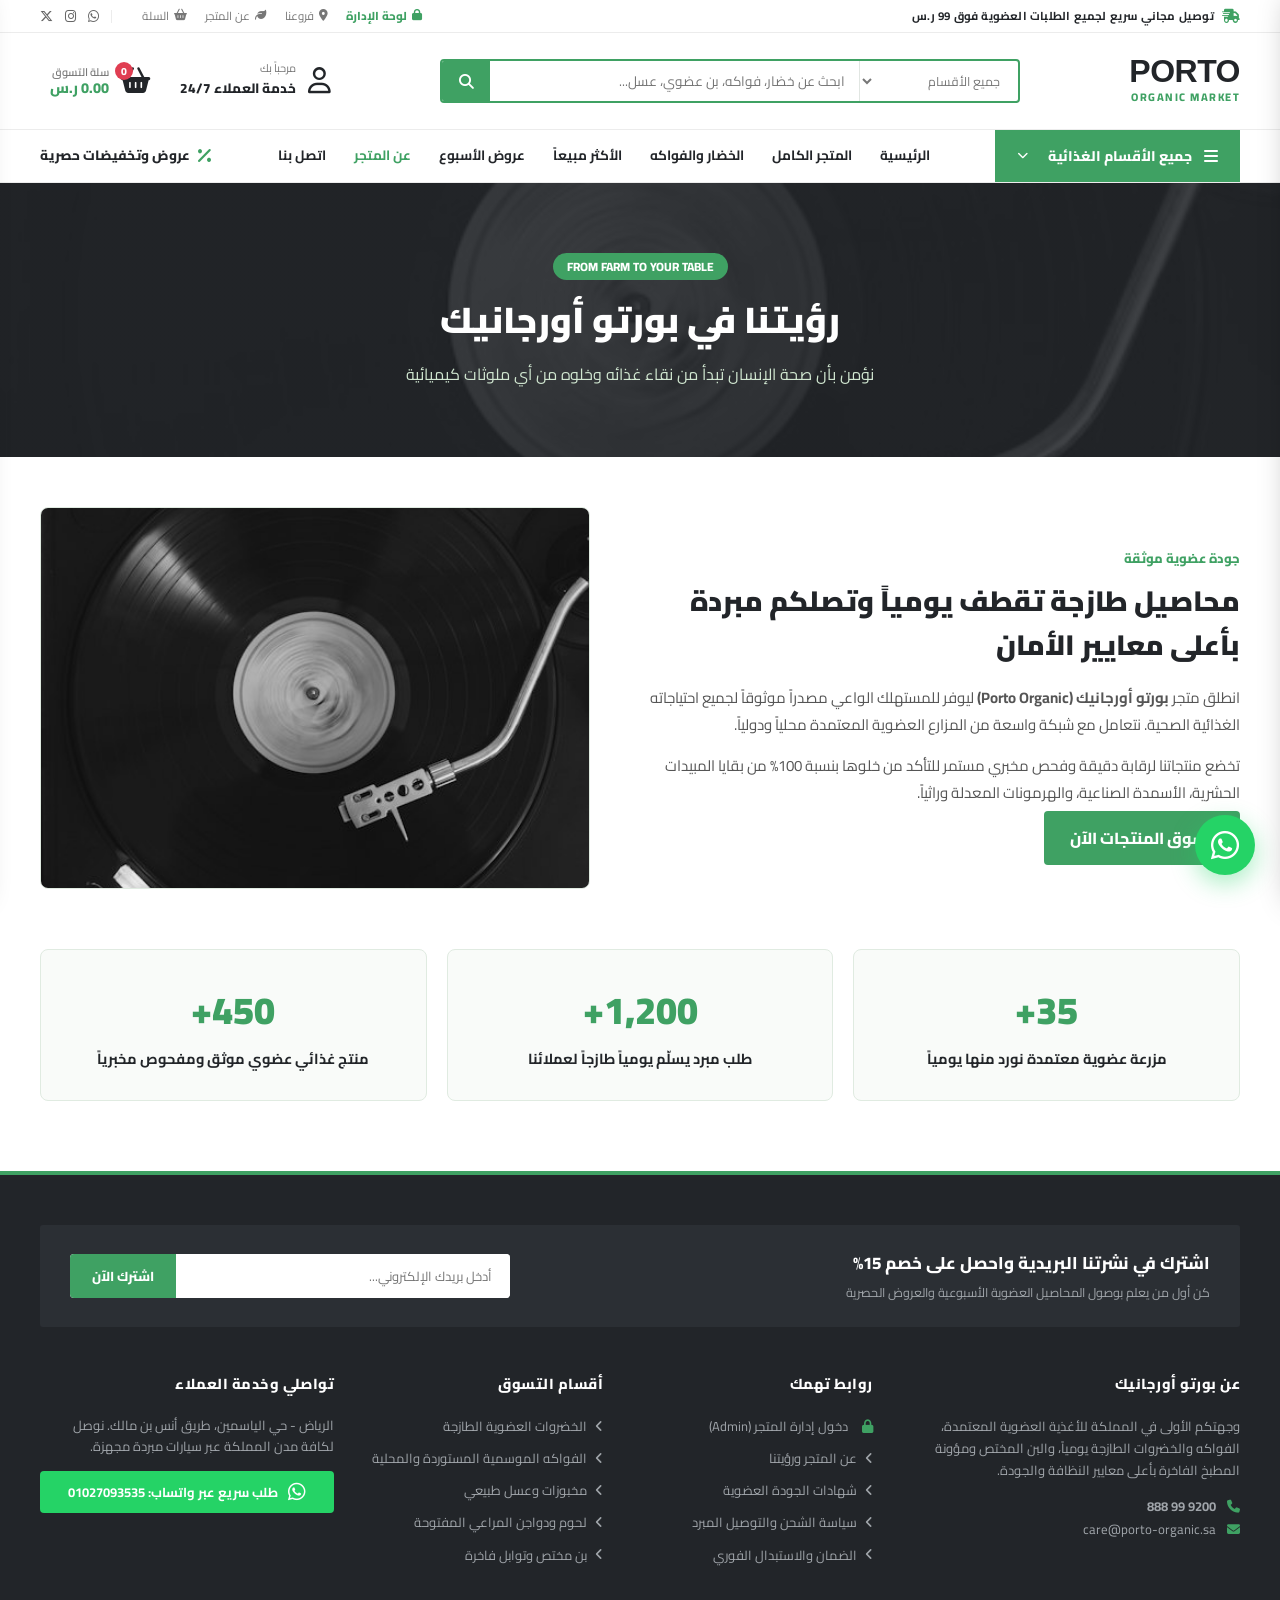
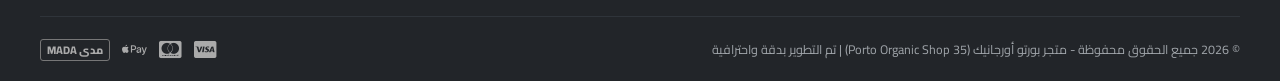
==== commit 79ceec45: "Add mobile category sub-bar strip, fix mobile drawer animation and instant click toggle" ====
--- a/about.html
+++ b/about.html
@@ -9,6 +9,23 @@
     <link href="https://fonts.googleapis.com/css2?family=Cairo:wght@400;600;700;800;900&display=swap" rel="stylesheet">
     <link rel="stylesheet" href="https://cdnjs.cloudflare.com/ajax/libs/font-awesome/6.5.1/css/all.min.css">
     <link rel="stylesheet" href="css/style.css">
+    <script>
+        function toggleMobileMenu() {
+            var d = document.getElementById('mobileMenuDrawer');
+            var o = document.getElementById('mobileDrawerOverlay');
+            if (!d) return;
+            d.classList.toggle('active');
+            if (o) o.classList.toggle('active');
+            document.body.style.overflow = d.classList.contains('active') ? 'hidden' : '';
+        }
+        function closeMobileMenu() {
+            var d = document.getElementById('mobileMenuDrawer');
+            var o = document.getElementById('mobileDrawerOverlay');
+            if (d) d.classList.remove('active');
+            if (o) o.classList.remove('active');
+            document.body.style.overflow = '';
+        }
+    </script>
 </head>
 <body>
 
@@ -98,6 +115,24 @@
         <div style="position:relative; cursor:pointer;" onclick="toggleCartDrawer()" title="سلة التسوق">
             <i class="fa-solid fa-basket-shopping" style="font-size:22px; color:var(--porto-secondary);"></i>
             <span class="cart-badge-count" id="mobCartCount">0</span>
+        </div>
+    </div>
+
+    <!-- MOBILE SUB-BAR (Direct Mobile Menu Strip) -->
+    <div class="mobile-sub-bar">
+        <button class="mob-sub-dept-btn" onclick="toggleMobileMenu()" type="button">
+            <i class="fa-solid fa-bars"></i>
+            <span>الأقسام</span>
+        </button>
+        <div class="mob-sub-links-scroll">
+            <a href="index.html" class="">الرئيسية</a>
+            <a href="shop.html" class="">المتجر</a>
+            <a href="category.html?cat=veg" class="">الخضروات</a>
+            <a href="category.html?cat=fruits">الفواكه</a>
+            <a href="category.html?cat=bakery">المخبوزات</a>
+            <a href="category.html?cat=cooking">المؤونة</a>
+            <a href="category.html?cat=meat">اللحوم</a>
+            <a href="shop.html?filter=deals" class="mob-deal-chip"><i class="fa-solid fa-fire"></i> العروض</a>
         </div>
     </div>
 
--- a/css/style.css
+++ b/css/style.css
@@ -3579,9 +3579,77 @@
 
     
 
+
+
 /* ====================================================
-   MOBILE MENU DRAWER & NAVIGATION BAR STYLES
+   MOBILE HEADER, SUB-BAR & DRAWER SYSTEM (100% FIXED)
    ==================================================== */
+.mobile-sub-bar {
+    display: none;
+    background: #1D2124;
+    padding: 7px 12px;
+    align-items: center;
+    gap: 8px;
+    border-bottom: 2px solid var(--porto-primary);
+    overflow: hidden;
+}
+
+.mob-sub-dept-btn {
+    background: var(--porto-primary);
+    color: #FFFFFF;
+    border: none;
+    border-radius: 4px;
+    padding: 6px 12px;
+    font-size: 12.5px;
+    font-weight: 800;
+    display: flex;
+    align-items: center;
+    gap: 6px;
+    cursor: pointer;
+    flex-shrink: 0;
+    font-family: 'Cairo', sans-serif;
+    transition: background 0.2s;
+}
+.mob-sub-dept-btn:hover, .mob-sub-dept-btn:active {
+    background: #328350;
+}
+
+.mob-sub-links-scroll {
+    display: flex;
+    align-items: center;
+    gap: 7px;
+    overflow-x: auto;
+    white-space: nowrap;
+    -webkit-overflow-scrolling: touch;
+    scrollbar-width: none;
+    padding: 2px 0;
+}
+.mob-sub-links-scroll::-webkit-scrollbar {
+    display: none;
+}
+
+.mob-sub-links-scroll a {
+    color: #E2E8F0;
+    font-size: 12px;
+    font-weight: 700;
+    text-decoration: none;
+    padding: 4px 10px;
+    border-radius: 14px;
+    background: rgba(255, 255, 255, 0.09);
+    transition: all 0.2s;
+    flex-shrink: 0;
+}
+.mob-sub-links-scroll a.active,
+.mob-sub-links-scroll a:hover {
+    background: var(--porto-primary);
+    color: #FFFFFF;
+}
+.mob-sub-links-scroll a.mob-deal-chip {
+    background: #D84315;
+    color: #FFF;
+    font-weight: 800;
+}
+
 .dept-dropdown-wrapper.open .dept-menu {
     display: flex !important;
 }
@@ -3590,37 +3658,45 @@
     position: fixed;
     top: 0;
     left: 0;
-    width: 100%;
-    height: 100%;
-    background: rgba(0, 0, 0, 0.6);
-    z-index: 99998;
+    width: 100vw;
+    height: 100vh;
+    background: rgba(0, 0, 0, 0.65);
+    z-index: 999998;
     opacity: 0;
     visibility: hidden;
-    transition: all 0.3s ease;
+    transition: opacity 0.3s ease, visibility 0.3s ease;
     backdrop-filter: blur(2px);
 }
 .mobile-menu-overlay.active {
-    opacity: 1;
-    visibility: visible;
+    opacity: 1 !important;
+    visibility: visible !important;
 }
+
 .mobile-menu-drawer {
     position: fixed;
     top: 0;
-    right: -320px;
+    right: 0;
+    left: auto;
     width: 310px;
-    max-width: 86vw;
-    height: 100%;
+    max-width: 85vw;
+    height: 100vh;
     background: #FFFFFF;
-    z-index: 99999;
-    box-shadow: -5px 0 30px rgba(0, 0, 0, 0.2);
+    z-index: 999999;
+    box-shadow: -5px 0 30px rgba(0, 0, 0, 0.3);
     display: flex;
     flex-direction: column;
-    transition: right 0.35s cubic-bezier(0.4, 0, 0.2, 1);
+    transform: translateX(105%);
+    -webkit-transform: translateX(105%);
+    transition: transform 0.35s cubic-bezier(0.4, 0, 0.2, 1);
+    -webkit-transition: -webkit-transform 0.35s cubic-bezier(0.4, 0, 0.2, 1);
     overflow-y: auto;
+    -webkit-overflow-scrolling: touch;
 }
 .mobile-menu-drawer.active {
-    right: 0;
+    transform: translateX(0) !important;
+    -webkit-transform: translateX(0) !important;
 }
+
 .mob-drawer-header {
     display: flex;
     align-items: center;
@@ -3653,13 +3729,13 @@
     background: #FAFAFA;
 }
 .mob-drawer-body {
-    padding: 16px 18px 60px;
+    padding: 16px 18px 70px;
     flex: 1;
 }
 .mob-section-title {
     font-size: 12px;
     font-weight: 800;
-    color: #888;
+    color: #777;
     text-transform: uppercase;
     letter-spacing: 0.5px;
     margin-bottom: 10px;
@@ -3695,8 +3771,36 @@
     font-size: 22px;
     cursor: pointer;
     color: var(--porto-secondary);
-    padding: 4px 8px;
+    padding: 6px 10px;
     display: flex;
     align-items: center;
     justify-content: center;
 }
+
+@media (max-width: 991px) {
+    .porto-topbar,
+    .porto-header,
+    .porto-navbar {
+        display: none !important;
+    }
+    .mobile-header-bar {
+        display: flex !important;
+        position: sticky;
+        top: 0;
+        z-index: 999;
+        background: #FFFFFF;
+        box-shadow: 0 1px 4px rgba(0,0,0,0.06);
+    }
+    .mobile-sub-bar {
+        display: flex !important;
+        position: sticky;
+        top: 50px;
+        z-index: 998;
+    }
+    .mobile-bottom-nav {
+        display: flex !important;
+    }
+    body {
+        padding-bottom: 65px;
+    }
+}
